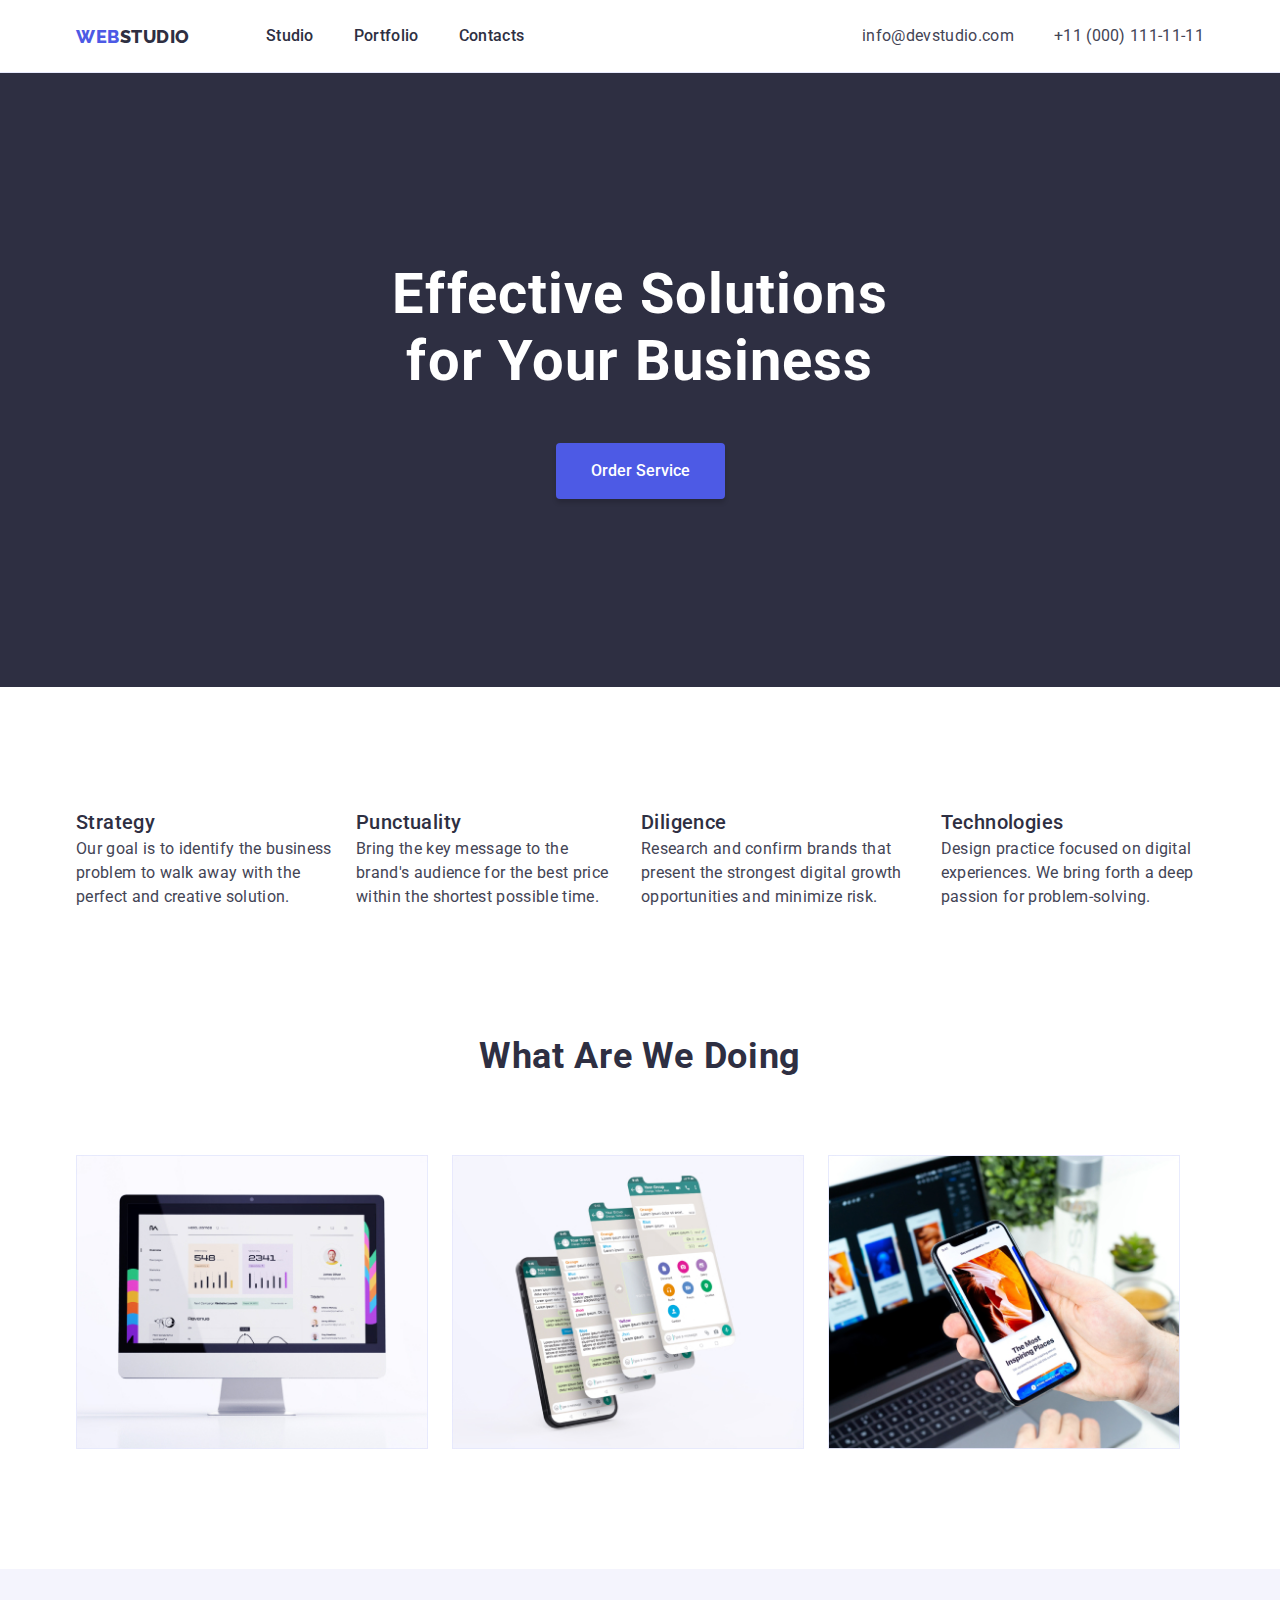
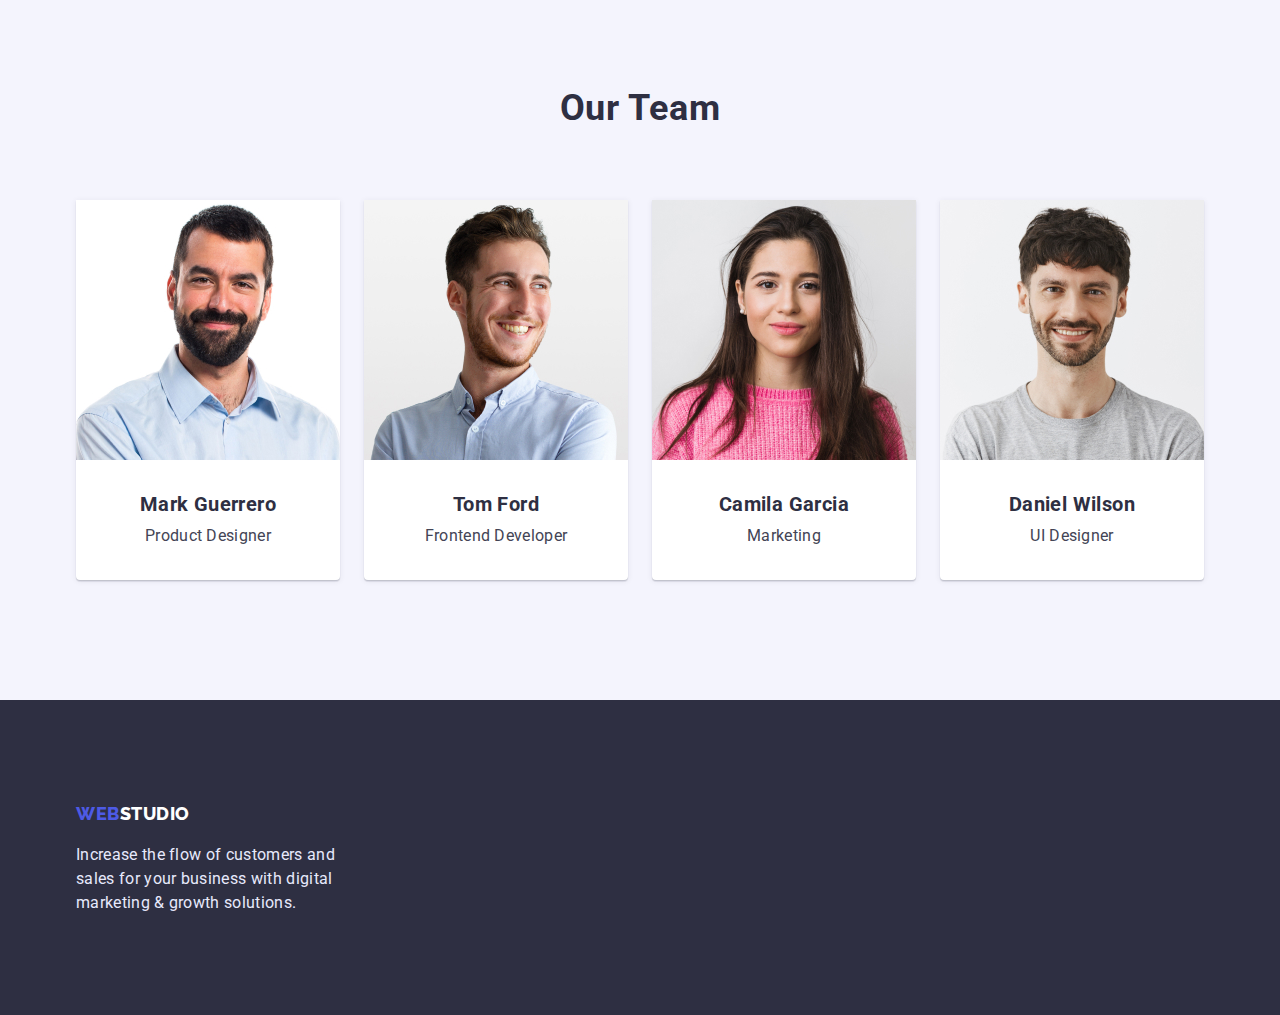
==== index.html @ 20d2fb16 "Initial commit" ====
<!DOCTYPE html>
<html lang="en">
  <head>
    <meta charset="UTF-8" />
    <meta http-equiv="X-UA-Compatible" content="IE=edge" />
    <meta name="viewport" content="width=device-width, initial-scale=1.0" />
    <title>WebStudio</title>
    <link rel="preconnect" href="https://fonts.googleapis.com" />
    <link rel="preconnect" href="https://fonts.gstatic.com" crossorigin />
    <link
      href="https://fonts.googleapis.com/css2?family=Raleway:wght@800&family=Roboto:wght@400;500;700;900&display=swap"
      rel="stylesheet"
    />
    <link
      rel="stylesheet"
      href="https://cdnjs.cloudflare.com/ajax/libs/modern-normalize/1.1.0/modern-normalize.min.css"
    />
    <link href="css/styles.css" rel="stylesheet" />
  </head>
  <body>
    <!-- HEADER(NAV)-->
    <header>
      <div class="main-nav container">
        <nav class="main-nav">
          <a href="index.html" class="logo"
            ><span class="web">WEB</span>STUDIO</a
          >
          <ul class="nav-list">
            <li class="nav-item">
              <a href="index.html" class="nav-link">Studio</a>
            </li>
            <li class="nav-item">
              <a href="portfolio.html" class="nav-link">Portfolio</a>
            </li>
            <li class="nav-item"><a href="" class="nav-link">Contacts</a></li>
          </ul>
        </nav>
        <address class="main-address">
          <ul class="auth">
            <li class="auth-item">
              <a href="mailto:info@devstudio.com" class="auth-link"
                >info@devstudio.com
              </a>
            </li>
            <li class="auth-item">
              <a href="tel:+110001111111" class="auth-link"
                >+11 (000) 111-11-11
              </a>
            </li>
          </ul>
        </address>
      </div>
    </header>
    <main>
      <!-- SOLUTIONS SECTION -->
      <section class="solutions">
        <div class="container">
          <h1 class="solutions-title">Effective Solutions for Your Business</h1>
          <button type="button" class="order-btn">Order Service</button>
        </div>
      </section>
      <!-- AIM SECTION -->
      <section class="aim">
        <div class="container">
          <h2 class="hidden">Features</h2>
          <ul class="features-list">
            <li class="features-item">
              <h3 class="aim-title">Strategy</h3>
              <p class="aim-desc">
                Our goal is to identify the business problem to walk away with
                the perfect and creative solution.
              </p>
            </li>
            <li class="features-item">
              <h3 class="aim-title">Punctuality</h3>
              <p class="aim-desc">
                Bring the key message to the brand's audience for the best price
                within the shortest possible time.
              </p>
            </li>
            <li class="features-item">
              <h3 class="aim-title">Diligence</h3>
              <p class="aim-desc">
                Research and confirm brands that present the strongest digital
                growth opportunities and minimize risk.
              </p>
            </li>
            <li class="features-item">
              <h3 class="aim-title">Technologies</h3>
              <p class="aim-desc">
                Design practice focused on digital experiences. We bring forth a
                deep passion for problem-solving.
              </p>
            </li>
          </ul>
        </div>
      </section>
      <!-- ACTIVITIES -->
      <section class="activities">
        <div class="container">
          <h2 class="activities-title">What Are We Doing</h2>
          <ul class="activities-list">
            <li class="activities-item">
              <img
                src="./images/activities-img-1.jpg"
                width="360"
                alt="business"
                class="img-activities-1"
              />
            </li>
            <li class="activities-item">
              <img
                src="./images/activities-img-2.jpg"
                width="360"
                alt="communication"
                class="img-activities-2"
              />
            </li>
            <li class="activities-item">
              <img
                src="./images/activities-img-3.jpg"
                width="360"
                alt="travel"
                class="img-activities-3"
              />
            </li>
          </ul>
        </div>
      </section>
      <!-- TEAM SECTION-->
      <section class="team">
        <div class="container">
          <h2 class="team-title">Our Team</h2>
          <ul class="team-members">
            <li class="team-member">
              <img
                width="264"
                src="./images/team-img-1.jpg"
                alt="Mark Guerrero"
                class="img-team-1"
              />
              <div class="team-card">
                <h3 class="team-name">Mark Guerrero</h3>
                <p class="team-desc">Product Designer</p>
              </div>
            </li>
            <li class="team-member">
              <img
                width="264"
                src="./images/team-img-2.jpg"
                alt="Tom Ford"
                class="img-team-2"
              />
              <div class="team-card">
                <h3 class="team-name">Tom Ford</h3>
                <p class="team-desc">Frontend Developer</p>
              </div>
            </li>
            <li class="team-member">
              <img
                width="264"
                src="./images/team-img-3.jpg"
                alt="Camila Garcia"
                class="img-team-3"
              />
              <div class="team-card">
                <h3 class="team-name">Camila Garcia</h3>
                <p class="team-desc">Marketing</p>
              </div>
            </li>
            <li class="team-member">
              <img
                width="264"
                src="./images/team-img-4.jpg"
                alt="Daniel Wilson"
                class="img-team-4"
              />
              <div class="team-card">
                <h3 class="team-name">Daniel Wilson</h3>
                <p class="team-desc">UI Designer</p>
              </div>
            </li>
          </ul>
        </div>
      </section>
    </main>
    <!-- FOOTER -->
    <footer class="footer">
      <div class="footer-container container">
        <a href="index.html" class="footer-logo"
          ><span class="web-footer">WEB</span
          ><span class="footer-studio">STUDIO</span></a
        >
        <p class="footer-desc">
          Increase the flow of customers and sales for your business with
          digital marketing & growth solutions.
        </p>
      </div>
    </footer>
  </body>
</html>
---- css/styles.css ----
/* index.html STYLES START*/

html {
  box-sizing: border-box;
}
:root {
  --brand-color: #4d5ae5;
  --pressed-state: #404bbf;
  --dark-theme: #2e2f42;
  --success-theme: #31d0aa;
  --main-text-color: #434455;
  --suble-text: #8e8f99;
  --accent: #e7e9fc;
  --light-background: #f4f4fd;
  --modal-overlay: #2e2f42;
  --hero-background: #2e2f42;
  --cornflower: #e7e9fc;
  --body-background: white;
  --main-font: "Roboto";
}
body {
  background-color: var(--body-background);
  font-family: "Roboto", sans-serif;
  color: var(--hero-background);
  margin: 0;
}
/* RESET STYLES */
p {
  margin: 0;
}

h1,
h2,
h3,
h4,
h5,
h6 {
  margin: 0;
}
img {
  display: block;
  width: 100%;
  height: auto;
}

/* Lists styling */

li {
  list-style: none;
  padding: 0;
}

ul {
  margin: 0;
  padding: 0;
}
/* hidden title */
.hidden {
  position: absolute;
  width: 1px;
  height: 1px;
  margin: -1px;
  border: 0;
  padding: 0;
  white-space: nowrap;
  clip-path: inset(100%);
  clip: rect(0 0 0 0);
  overflow: hidden;
}
/* container  */
.container {
  /* outline: 2px solid tomato; */
  width: 1158px;
  margin-left: auto;
  margin-right: auto;
  padding-left: 15px;
  padding-right: 15px;
}
/* HEADER(NAV) STYLES */
header {
  display: block;
  border-bottom: solid 1px var(--cornflower);
}
.main-nav {
  display: flex;
  align-items: center;
}
.nav-list {
  display: flex;
  gap: 40px;
}

.nav-link {
  display: block;
  padding-top: 24px;
  padding-bottom: 24px;
  font-weight: 500;
  line-height: 1.5;
  letter-spacing: 0.02em;
}

.nav-item:last-child {
  margin-right: 100px;
}
/* LOGO */
.logo {
  margin-right: 76px;
  font-family: "Raleway", sans-serif;
  font-weight: 800;
  font-size: 18px;
  line-height: 1.5;
  letter-spacing: 0.03em;
}
.web {
  color: var(--brand-color);
}

/* LINKS STYLES */
a {
  text-decoration: none;
  color: var(--dark-theme);
  font-style: normal;
}
.main-address {
  margin-left: auto;
}
.auth {
  display: flex;
}
.auth-item:last-child {
  margin-left: 40px;
}
.auth-link {
  padding-top: 24px;
  padding-bottom: 24px;
  line-height: 1.5;
  letter-spacing: 0.02em;
  color: var(--main-text-color);
}
.nav-link:hover,
.nav-link:focus,
.auth-link:hover,
.auth-link:focus {
  color: var(--pressed-state);
}

/* SOLUTIONS STYLES */

.solutions {
  background-color: var(--dark-theme);
  text-align: center;
  padding-top: 188px;
  padding-bottom: 188px;
}
.solutions-title {
  width: 496px;
  margin-left: auto;
  margin-right: auto;
  margin-bottom: 48px;
  font-weight: 700;
  font-size: 56px;
  line-height: 1.2;
  text-align: center;
  letter-spacing: 0.02em;
  color: var(--body-background);
}

/* AIM STYLES */
.aim {
  padding-top: 120px;
  padding-bottom: 120px;
}
.aim-title {
  font-weight: 500;
  font-size: 20px;
  line-height: 1.5;
  letter-spacing: 0.02em;
  color: var(--dark-theme);
}
.aim-desc {
  line-height: 1.5;
  letter-spacing: 0.02em;
  color: var(--main-text-color);
}

.features-list {
  display: flex;
}

.features-list .features-item:not(:last-child) {
  margin-right: 24px;
}
/* Activities STYLES */
.activities {
  margin-bottom: 120px;
}
.activities-title {
  margin-top: 0;
  margin-bottom: 72px;
  text-align: center;
  font-weight: 700;
  font-size: 36px;
  line-height: 1.5;
  letter-spacing: 0.02em;
  color: var(--dark-theme);
}
.activities-list {
  display: flex;
}
.activities-list .activities-item {
  margin-right: 24px;
}
/* TEAM SECTION STYLES */

.team {
  background: var(--light-background);
  padding-top: 120px;
  padding-bottom: 120px;
}
.team-members {
  display: flex;
  flex-wrap: wrap;
}
.team-title {
  margin-top: 0;
  margin-bottom: 72px;
  text-align: center;
  font-weight: 700;
  font-size: 36px;
  line-height: 1.1;
  letter-spacing: 0.02em;
  color: var(--dark-theme);
  text-align: center;
}
.team-members .team-member:not(:last-child) {
  margin-right: 24px;
}
.team-card {
  padding-top: 32px;
  padding-bottom: 32px;
}
.team-member {
  background: var(--body-background);
  box-shadow: 0px 1px 6px rgba(46, 47, 66, 0.08),
    0px 1px 1px rgba(46, 47, 66, 0.16), 0px 2px 1px rgba(46, 47, 66, 0.08);
  border-radius: 0px 0px 4px 4px;
}
.team-name {
  margin-bottom: 8px;
  font-size: 20px;
  line-height: 1.2;
  text-align: center;
  letter-spacing: 0.02em;
  color: var(--dark-theme);
  margin-bottom: 8px;
}

.team-desc {
  line-height: 1.5;
  /* identical to box height, or 150% */

  text-align: center;
  letter-spacing: 0.02em;
  color: var(--main-text-color);
}

/* FOOTER STYLES */

.footer {
  background: var(--dark-theme);
  padding-top: 100px;
  padding-bottom: 100px;
}

.footer-logo {
  display: inline-block;
  margin-bottom: 16px;
  font-family: "Raleway";
  font-style: normal;
  font-weight: 800;
  font-size: 18px;
  line-height: 1.5;
  letter-spacing: 0.03em;
}
.web-footer {
  color: var(--brand-color);
}
.footer-studio {
  color: var(--body-background);
}

.footer-desc {
  line-height: 1.5;
  letter-spacing: 0.02em;
  color: var(--cornflower);
  width: 264px;
}

/* portfolio.html STYLES START*/
.examples {
  padding-top: 96px;
  padding-bottom: 120px;
}
.filter-list {
  display: flex;
  justify-content: center;
  margin-bottom: 70px;
  font-family: var(--main-font);
  font-style: normal;
  font-weight: 500;
  font-size: 16px;
  line-height: 1.5;
}
.filter-list .filter-item:not(:first-child) {
  margin-left: 24px;
}

/* BUTTON STYLES */
.order-btn {
  text-align: center;
  width: 169px;
  height: 56px;
  font-family: var(--main-font);
  font-style: normal;
  font-weight: 500;
  font-size: 16px;
  line-height: 1.5;
  color: var(--body-background);
  background: var(--brand-color);
  box-shadow: 0px 4px 4px rgba(0, 0, 0, 0.15);
  border-radius: 4px;
  border: none;
  cursor: pointer;
}
button:hover,
button:focus {
  background: var(--pressed-state);
}
.btn {
  background-color: var(--pressed-state);
  color: var(--body-background);
  cursor: pointer;
  box-sizing: border-box;
  background: var(--light-background);
  border: 1px solid var(--accent);
  border-radius: 4px;
  font-family: var(--main-font);
  font-weight: 500;
  font-size: 16px;
  line-height: 1.5;
  letter-spacing: 0.04em;
  color: var(--brand-color);
  padding: 12px 24px;
}
.btn:hover,
.btn:focus {
  background: var(--pressed-state);
  color: var(--body-background);
}
.project-list {
  display: flex;
  flex-wrap: wrap;
  justify-content: center;
  column-gap: 24px;
}

.project-card {
  background: var(--body-background);
  margin-bottom: 48px;
}
.project-card:nth-child(n + 7) {
  background: var(--body-background);
  margin-bottom: 0;
}
.project-card-title {
  margin-bottom: 8px;
  font-weight: 500;
  font-size: 20px;
  line-height: 1.5;
  letter-spacing: 0.02em;
  color: var(--dark-theme);
}

.project-card-desc {
  line-height: 1.5;
  letter-spacing: 0.02em;
  color: var(--main-text-color);
}
.project-info {
  padding: 32px 16px 32px 16px;
  border: 1px solid var(--cornflower);
  border-top: none;
}
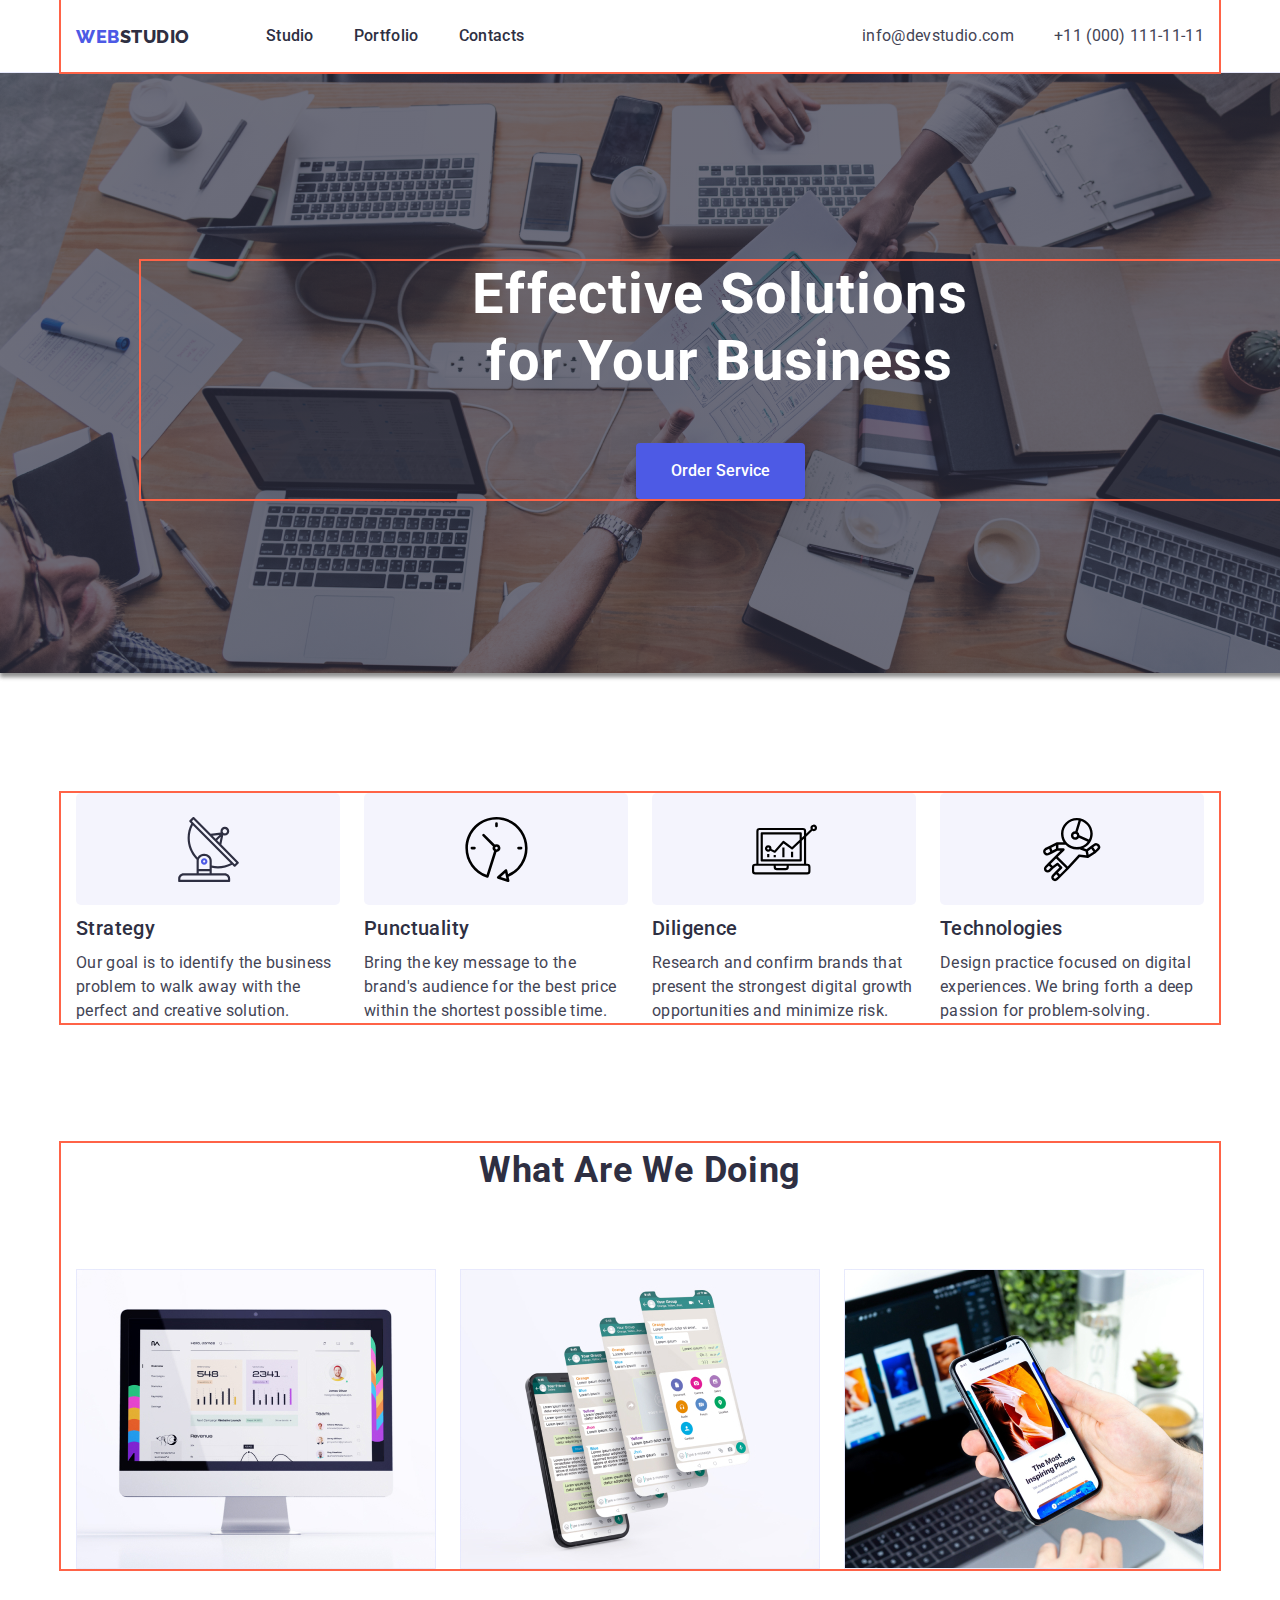
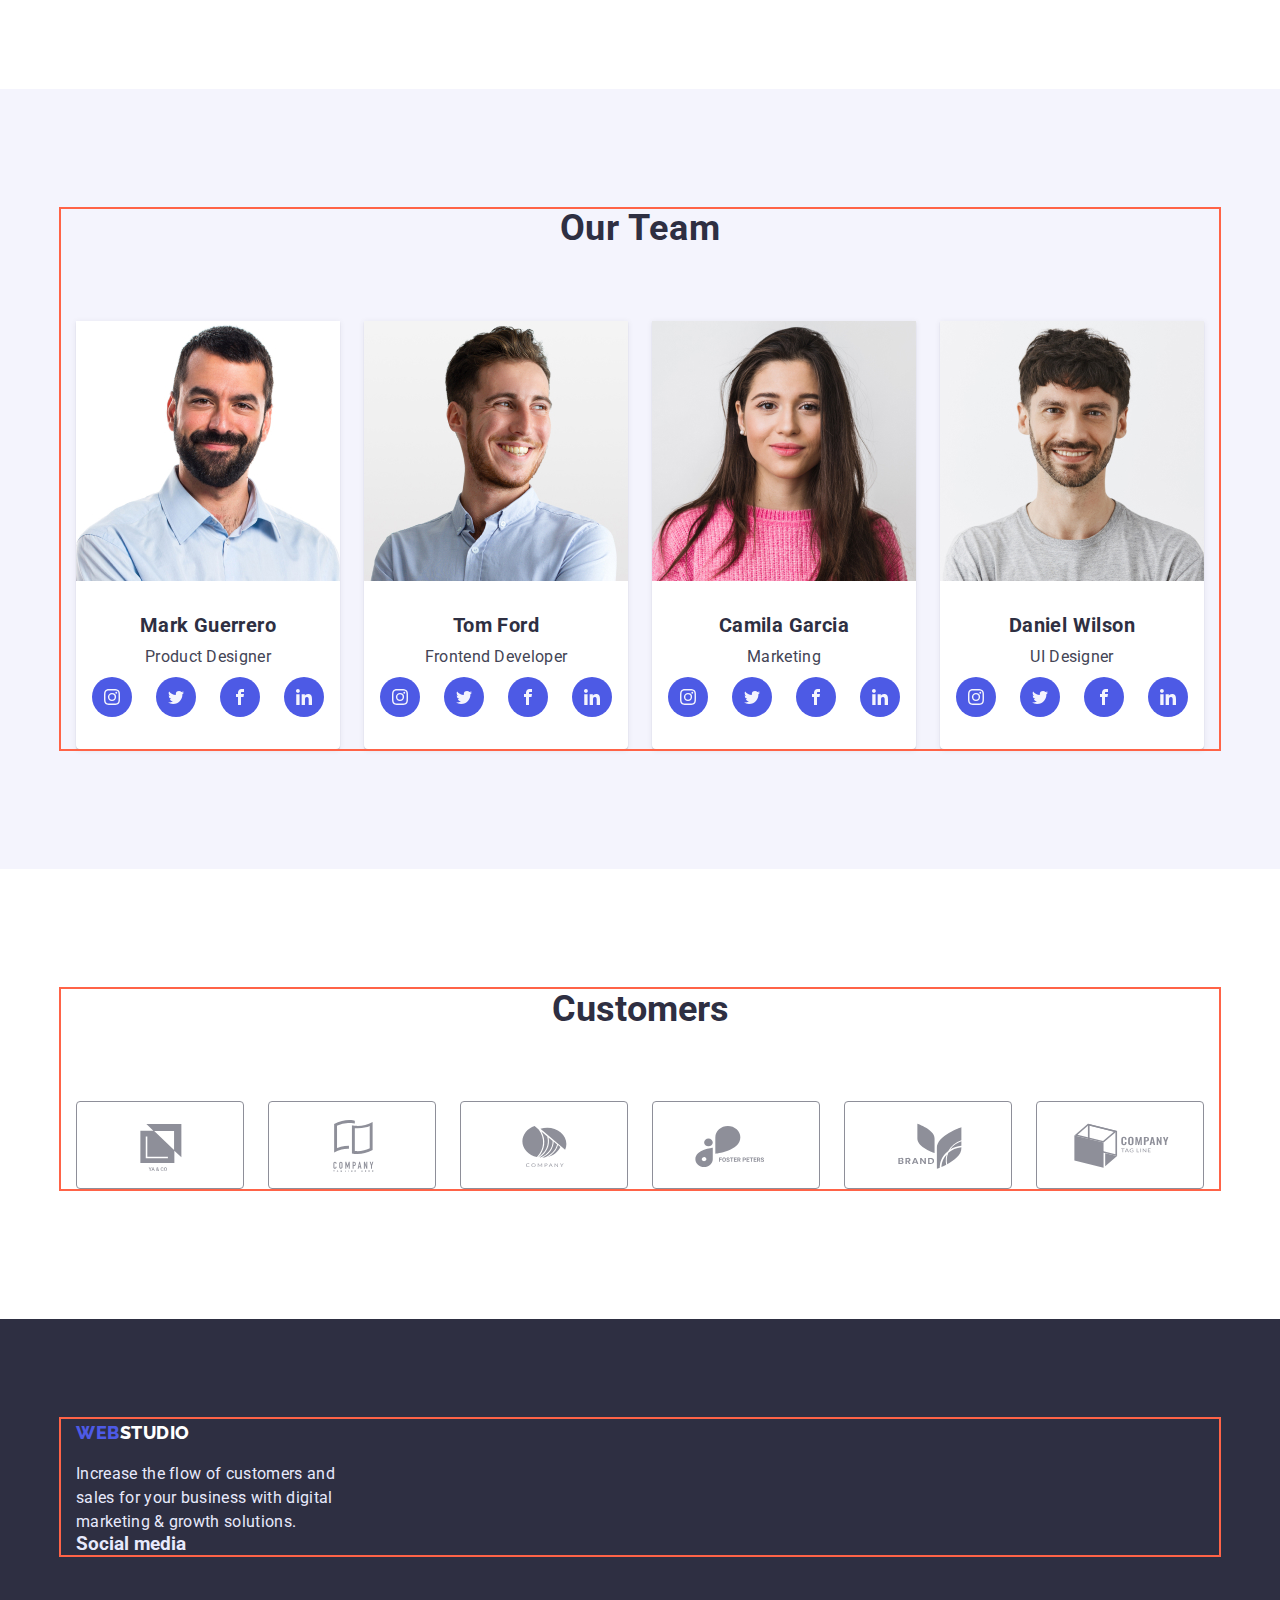
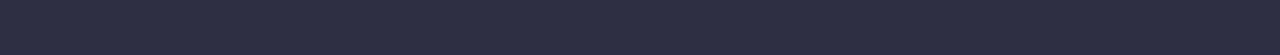
==== commit 04c2ce19: "initial commit" ====
--- a/index.html
+++ b/index.html
@@ -65,6 +65,16 @@
           <h2 class="hidden">Features</h2>
           <ul class="features-list">
             <li class="features-item">
+              <div class="features-icon">
+                <svg
+                  class="feature-icon"
+                  width="65"
+                  height="65
+                "
+                >
+                  <use href=".//images/icons.svg#icon-antenna"></use>
+                </svg>
+              </div>
               <h3 class="aim-title">Strategy</h3>
               <p class="aim-desc">
                 Our goal is to identify the business problem to walk away with
@@ -72,6 +82,16 @@
               </p>
             </li>
             <li class="features-item">
+              <div class="features-icon">
+                <svg
+                  class="feature-icon"
+                  width="65"
+                  height="65
+                "
+                >
+                  <use href=".//images/icons.svg#icon-clock"></use>
+                </svg>
+              </div>
               <h3 class="aim-title">Punctuality</h3>
               <p class="aim-desc">
                 Bring the key message to the brand's audience for the best price
@@ -79,6 +99,16 @@
               </p>
             </li>
             <li class="features-item">
+              <div class="features-icon">
+                <svg
+                  class="feature-icon"
+                  width="65"
+                  height="65
+                "
+                >
+                  <use href=".//images/icons.svg#icon-diagram"></use>
+                </svg>
+              </div>
               <h3 class="aim-title">Diligence</h3>
               <p class="aim-desc">
                 Research and confirm brands that present the strongest digital
@@ -86,6 +116,16 @@
               </p>
             </li>
             <li class="features-item">
+              <div class="features-icon">
+                <svg
+                  class="feature-icon"
+                  width="65"
+                  height="65
+                "
+                >
+                  <use href=".//images/icons.svg#icon-space"></use>
+                </svg>
+              </div>
               <h3 class="aim-title">Technologies</h3>
               <p class="aim-desc">
                 Design practice focused on digital experiences. We bring forth a
@@ -142,6 +182,38 @@
               <div class="team-card">
                 <h3 class="team-name">Mark Guerrero</h3>
                 <p class="team-desc">Product Designer</p>
+                <div class="trailing-icons">
+                  <ul class="social-media-row">
+                    <li>
+                      <a href="#" class="social-media">
+                        <svg width="16" height="16">
+                          <use href="./images/icons.svg#icon-instagram"></use>
+                        </svg>
+                      </a>
+                    </li>
+                    <li>
+                      <a href="#" class="social-media">
+                        <svg width="16" height="16">
+                          <use href="./images/icons.svg#icon-twitter"></use>
+                        </svg>
+                      </a>
+                    </li>
+                    <li>
+                      <a href="#" class="social-media">
+                        <svg width="16" height="16">
+                          <use href="./images/icons.svg#icon-facebook"></use>
+                        </svg>
+                      </a>
+                    </li>
+                    <li>
+                      <a href="#" class="social-media">
+                        <svg width="16" height="16">
+                          <use href="./images/icons.svg#icon-linkedin"></use>
+                        </svg>
+                      </a>
+                    </li>
+                  </ul>
+                </div>
               </div>
             </li>
             <li class="team-member">
@@ -154,6 +226,38 @@
               <div class="team-card">
                 <h3 class="team-name">Tom Ford</h3>
                 <p class="team-desc">Frontend Developer</p>
+                <div class="trailing-icons">
+                  <ul class="social-media-row">
+                    <li>
+                      <a href="#" class="social-media">
+                        <svg width="16" height="16">
+                          <use href="./images/icons.svg#icon-instagram"></use>
+                        </svg>
+                      </a>
+                    </li>
+                    <li>
+                      <a href="#" class="social-media">
+                        <svg width="16" height="16">
+                          <use href="./images/icons.svg#icon-twitter"></use>
+                        </svg>
+                      </a>
+                    </li>
+                    <li>
+                      <a href="#" class="social-media">
+                        <svg width="16" height="16">
+                          <use href="./images/icons.svg#icon-facebook"></use>
+                        </svg>
+                      </a>
+                    </li>
+                    <li>
+                      <a href="#" class="social-media">
+                        <svg width="16" height="16">
+                          <use href="./images/icons.svg#icon-linkedin"></use>
+                        </svg>
+                      </a>
+                    </li>
+                  </ul>
+                </div>
               </div>
             </li>
             <li class="team-member">
@@ -166,6 +270,38 @@
               <div class="team-card">
                 <h3 class="team-name">Camila Garcia</h3>
                 <p class="team-desc">Marketing</p>
+                <div class="trailing-icons">
+                  <ul class="social-media-row">
+                    <li>
+                      <a href="#" class="social-media">
+                        <svg width="16" height="16">
+                          <use href="./images/icons.svg#icon-instagram"></use>
+                        </svg>
+                      </a>
+                    </li>
+                    <li>
+                      <a href="#" class="social-media">
+                        <svg width="16" height="16">
+                          <use href="./images/icons.svg#icon-twitter"></use>
+                        </svg>
+                      </a>
+                    </li>
+                    <li>
+                      <a href="#" class="social-media">
+                        <svg width="16" height="16">
+                          <use href="./images/icons.svg#icon-facebook"></use>
+                        </svg>
+                      </a>
+                    </li>
+                    <li>
+                      <a href="#" class="social-media">
+                        <svg width="16" height="16">
+                          <use href="./images/icons.svg#icon-linkedin"></use>
+                        </svg>
+                      </a>
+                    </li>
+                  </ul>
+                </div>
               </div>
             </li>
             <li class="team-member">
@@ -178,7 +314,88 @@
               <div class="team-card">
                 <h3 class="team-name">Daniel Wilson</h3>
                 <p class="team-desc">UI Designer</p>
-              </div>
+                <div class="trailing-icons">
+                  <ul class="social-media-row">
+                    <li>
+                      <a href="#" class="social-media">
+                        <svg width="16" height="16">
+                          <use href="./images/icons.svg#icon-instagram"></use>
+                        </svg>
+                      </a>
+                    </li>
+                    <li>
+                      <a href="#" class="social-media">
+                        <svg width="16" height="16">
+                          <use href="./images/icons.svg#icon-twitter"></use>
+                        </svg>
+                      </a>
+                    </li>
+                    <li>
+                      <a href="#" class="social-media">
+                        <svg width="16" height="16">
+                          <use href="./images/icons.svg#icon-facebook"></use>
+                        </svg>
+                      </a>
+                    </li>
+                    <li>
+                      <a href="#" class="social-media">
+                        <svg width="16" height="16">
+                          <use href="./images/icons.svg#icon-linkedin"></use>
+                        </svg>
+                      </a>
+                    </li>
+                  </ul>
+                </div>
+              </div>
+            </li>
+          </ul>
+        </div>
+      </section>
+      <section class="customers">
+        <div class="container">
+          <h2 class="customers-title">Customers</h2>
+          <ul class="customers-list">
+            <li class="customers-item">
+              <a href="#" class="customers-link">
+                <svg class="customers-icon" width="104" height="56">
+                  <use href="./images/icons.svg#icon-yaco"></use>
+                </svg>
+              </a>
+            </li>
+            <li class="customers-item">
+              <a href="#" class="customers-link">
+                <svg class="customers-icon" width="104" height="56">
+                  <use href="./images/icons.svg#icon-tagline"></use>
+                </svg>
+              </a>
+            </li>
+            <li class="customers-item">
+              <a href="#" class="customers-link">
+                <svg class="customers-icon" width="104" height="56">
+                  <use href="./images/icons.svg#icon-company"></use>
+                </svg>
+              </a>
+            </li>
+            <li class="customers-item">
+              <a href="#" class="customers-link">
+                <svg class="customers-icon" width="104" height="56">
+                  <use href="./images/icons.svg#icon-foster"></use>
+                </svg>
+              </a>
+            </li>
+            <li class="customers-item">
+              <a href="#" class="customers-link">
+                <svg class="customers-icon" width="104" height="56">
+                  <use href="./images/icons.svg#icon-brand"></use>
+                </svg>
+              </a>
+            </li>
+            <li class="customers-item">
+              <a href="#" class="customers-link">
+                <svg class="customers-icon" width="104" height="56">
+                  <use href="./images/icons.svg#icon-tagline-2"></use>
+                </svg>
+              </a>
             </li>
           </ul>
         </div>
@@ -187,14 +404,19 @@
     <!-- FOOTER -->
     <footer class="footer">
       <div class="footer-container container">
-        <a href="index.html" class="footer-logo"
-          ><span class="web-footer">WEB</span
-          ><span class="footer-studio">STUDIO</span></a
-        >
-        <p class="footer-desc">
-          Increase the flow of customers and sales for your business with
-          digital marketing & growth solutions.
-        </p>
+        <div class="logo-footer">
+          <a href="index.html" class="footer-logo"
+            ><span class="web-footer">WEB</span
+            ><span class="footer-studio">STUDIO</span></a
+          >
+          <p class="footer-desc">
+            Increase the flow of customers and sales for your business with
+            digital marketing & growth solutions.
+          </p>
+        </div>
+        <div class="media-footer">
+          <h3 class="media-title">Social media</h3>
+        </div>
       </div>
     </footer>
   </body>
--- a/css/styles.css
+++ b/css/styles.css
@@ -17,12 +17,12 @@
   --cornflower: #e7e9fc;
   --body-background: white;
   --main-font: "Roboto";
+  --customers-icon: #8e8f99;
 }
 body {
   background-color: var(--body-background);
   font-family: "Roboto", sans-serif;
   color: var(--hero-background);
-  margin: 0;
 }
 /* RESET STYLES */
 p {
@@ -69,7 +69,7 @@
 }
 /* container  */
 .container {
-  /* outline: 2px solid tomato; */
+  outline: 2px solid tomato;
   width: 1158px;
   margin-left: auto;
   margin-right: auto;
@@ -78,7 +78,6 @@
 }
 /* HEADER(NAV) STYLES */
 header {
-  display: block;
   border-bottom: solid 1px var(--cornflower);
 }
 .main-nav {
@@ -99,9 +98,6 @@
   letter-spacing: 0.02em;
 }
 
-.nav-item:last-child {
-  margin-right: 100px;
-}
 /* LOGO */
 .logo {
   margin-right: 76px;
@@ -151,7 +147,18 @@
   text-align: center;
   padding-top: 188px;
   padding-bottom: 188px;
-}
+  /* BACKGROUND */
+  background-image: linear-gradient(
+      to right,
+      rgba(46, 47, 66, 0.7),
+      rgba(46, 47, 66, 0.7)
+    ),
+    url(../images/hero-background.png);
+  height: 600px;
+  min-width: 1440px;
+  box-shadow: 0px 4px 4px rgba(0, 0, 0, 0.25), 0px 4px 4px rgba(0, 0, 0, 0.25);
+}
+
 .solutions-title {
   width: 496px;
   margin-left: auto;
@@ -171,6 +178,7 @@
   padding-bottom: 120px;
 }
 .aim-title {
+  margin-bottom: 8px;
   font-weight: 500;
   font-size: 20px;
   line-height: 1.5;
@@ -182,6 +190,7 @@
   letter-spacing: 0.02em;
   color: var(--main-text-color);
 }
+/* FEATURES */
 
 .features-list {
   display: flex;
@@ -189,6 +198,20 @@
 
 .features-list .features-item:not(:last-child) {
   margin-right: 24px;
+}
+
+.features-item {
+  width: 264px;
+}
+
+.features-icon {
+  border-radius: 5px;
+  margin-bottom: 8px;
+  display: flex;
+  align-items: center;
+  justify-content: center;
+  background-color: var(--light-background);
+  height: 112px;
 }
 /* Activities STYLES */
 .activities {
@@ -210,6 +233,11 @@
 .activities-list .activities-item {
   margin-right: 24px;
 }
+
+.activities-list .activities-item:nth-child(3n) {
+  margin-right: 0;
+}
+
 /* TEAM SECTION STYLES */
 
 .team {
@@ -257,13 +285,76 @@
 
 .team-desc {
   line-height: 1.5;
-  /* identical to box height, or 150% */
-
   text-align: center;
   letter-spacing: 0.02em;
   color: var(--main-text-color);
 }
-
+.social-media-row {
+  display: flex;
+  align-items: center;
+  justify-content: space-between;
+  gap: 24px;
+  padding: 8px 16px 0 16px;
+}
+.social-media {
+  display: flex;
+  align-items: center;
+  justify-content: center;
+  width: 40px;
+  height: 40px;
+  border-radius: 50%;
+  background-color: var(--brand-color);
+  fill: var(--light-background);
+}
+.social-media:hover {
+  background-color: var(--pressed-state);
+}
+/* CUSTOMERS SECTION */
+.customers {
+  padding-top: 120px;
+  padding-bottom: 130px;
+  text-align: center;
+}
+
+.customers-title {
+  font-size: 36px;
+  font-weight: 700;
+  line-height: calc(40 / 36);
+  margin-bottom: 72px;
+}
+.customers-link {
+  display: flex;
+  align-items: center;
+  justify-content: center;
+  border: #8e8f99 1px solid;
+  border-radius: 4px;
+  height: 88px;
+  width: 168px;
+}
+
+.customers-list {
+  display: flex;
+  gap: 24px;
+}
+.customers-icon:hover,
+.customers-icon:focus {
+  fill: var(--pressed-state);
+  border-color: var(--pressed-state);
+}
+.customers-link:hover,
+.customers-link:focus {
+  border-color: var(--pressed-state);
+}
+
+.customers-item {
+  display: flex;
+  align-items: center;
+  justify-content: center;
+}
+
+.customers-icon {
+  fill: var(--customers-icon);
+}
 /* FOOTER STYLES */
 
 .footer {
@@ -296,6 +387,13 @@
   width: 264px;
 }
 
+.media-title {
+  color: var(--accent);
+}
+
+.media-footer {
+  margin-left: 120;
+}
 /* portfolio.html STYLES START*/
 .examples {
   padding-top: 96px;
@@ -356,6 +454,7 @@
 .btn:focus {
   background: var(--pressed-state);
   color: var(--body-background);
+  /* PROJECT SECTION */
 }
 .project-list {
   display: flex;
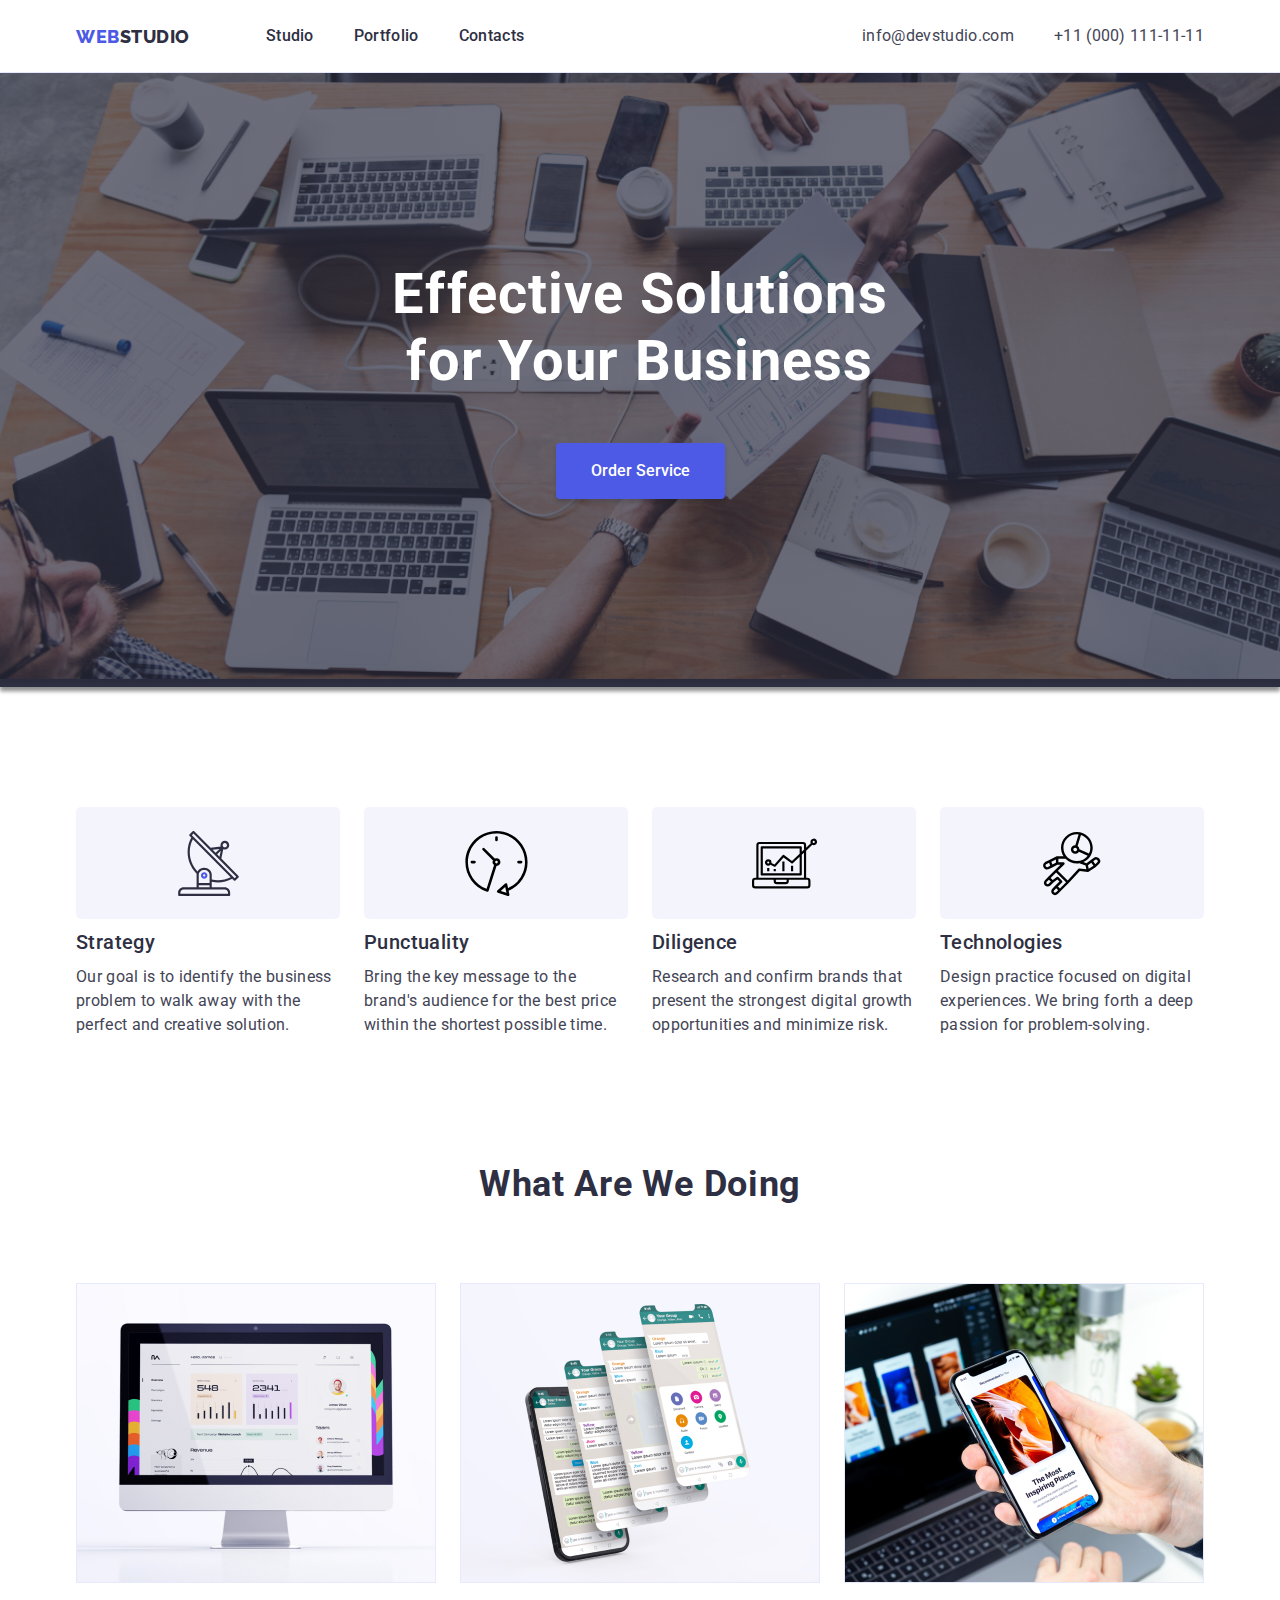
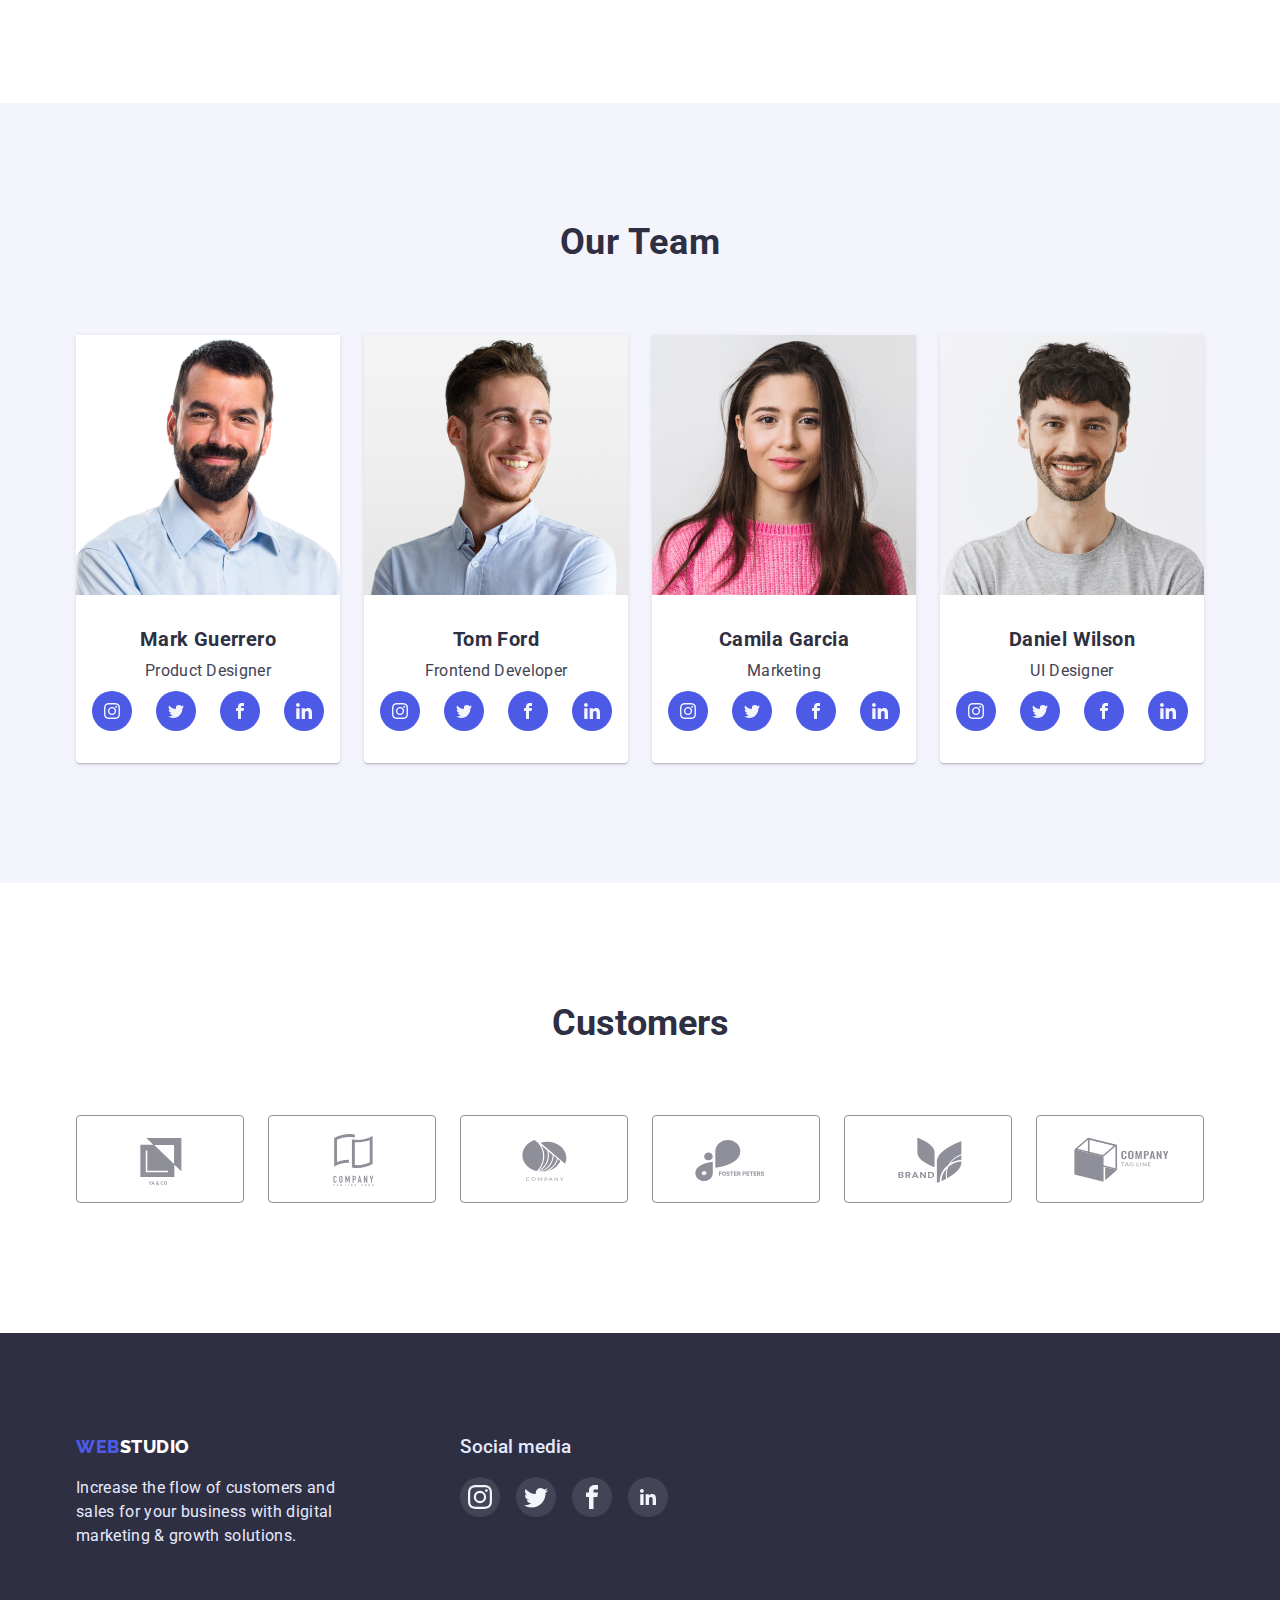
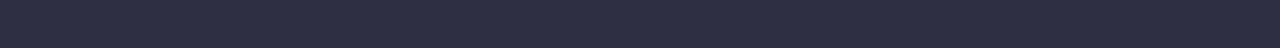
==== commit 43b5ef3c: "hw-04, attempt #1" ====
--- a/index.html
+++ b/index.html
@@ -416,6 +416,38 @@
         </div>
         <div class="media-footer">
           <h3 class="media-title">Social media</h3>
+          <div class="trailing-icons-footer">
+            <ul class="footer-media-row">
+              <li>
+                <a href="#" class="social-media-footer">
+                  <svg width="24" height="24">
+                    <use href="./images/icons.svg#icon-instagram"></use>
+                  </svg>
+                </a>
+              </li>
+              <li>
+                <a href="#" class="social-media-footer">
+                  <svg width="24" height="24">
+                    <use href="./images/icons.svg#icon-twitter"></use>
+                  </svg>
+                </a>
+              </li>
+              <li>
+                <a href="#" class="social-media-footer">
+                  <svg width="24" height="24">
+                    <use href="./images/icons.svg#icon-facebook"></use>
+                  </svg>
+                </a>
+              </li>
+              <li>
+                <a href="#" class="social-media-footer">
+                  <svg width="16" height="16">
+                    <use href="./images/icons.svg#icon-linkedin"></use>
+                  </svg>
+                </a>
+              </li>
+            </ul>
+          </div>
         </div>
       </div>
     </footer>
--- a/css/styles.css
+++ b/css/styles.css
@@ -18,6 +18,7 @@
   --body-background: white;
   --main-font: "Roboto";
   --customers-icon: #8e8f99;
+  --footer-icon: rgba(255, 255, 255, 0.1);
 }
 body {
   background-color: var(--body-background);
@@ -69,7 +70,7 @@
 }
 /* container  */
 .container {
-  outline: 2px solid tomato;
+  /* outline: 2px solid tomato; */
   width: 1158px;
   margin-left: auto;
   margin-right: auto;
@@ -79,6 +80,8 @@
 /* HEADER(NAV) STYLES */
 header {
   border-bottom: solid 1px var(--cornflower);
+  box-shadow: 0px 2px 1px rgba(46, 47, 66, 0.08),
+    0px 1px 1px rgba(46, 47, 66, 0.16), 0px 1px 6px rgba(46, 47, 66, 0.08);
 }
 .main-nav {
   display: flex;
@@ -148,14 +151,13 @@
   padding-top: 188px;
   padding-bottom: 188px;
   /* BACKGROUND */
+  background-size: cover;
   background-image: linear-gradient(
       to right,
       rgba(46, 47, 66, 0.7),
       rgba(46, 47, 66, 0.7)
     ),
     url(../images/hero-background.png);
-  height: 600px;
-  min-width: 1440px;
   box-shadow: 0px 4px 4px rgba(0, 0, 0, 0.25), 0px 4px 4px rgba(0, 0, 0, 0.25);
 }
 
@@ -326,7 +328,8 @@
   display: flex;
   align-items: center;
   justify-content: center;
-  border: #8e8f99 1px solid;
+  border: var(--customers-icon) 1px solid;
+  fill: var(--customers-icon);
   border-radius: 4px;
   height: 88px;
   width: 168px;
@@ -336,14 +339,10 @@
   display: flex;
   gap: 24px;
 }
-.customers-icon:hover,
-.customers-icon:focus {
+
+.customers-link:is(:hover, :focus) {
+  border-color: var(--pressed-state);
   fill: var(--pressed-state);
-  border-color: var(--pressed-state);
-}
-.customers-link:hover,
-.customers-link:focus {
-  border-color: var(--pressed-state);
 }
 
 .customers-item {
@@ -352,9 +351,6 @@
   justify-content: center;
 }
 
-.customers-icon {
-  fill: var(--customers-icon);
-}
 /* FOOTER STYLES */
 
 .footer {
@@ -386,13 +382,41 @@
   color: var(--cornflower);
   width: 264px;
 }
-
+.footer-container {
+  display: flex;
+}
 .media-title {
   color: var(--accent);
+  font-weight: 500;
+  line-height: 1.5;
 }
 
 .media-footer {
-  margin-left: 120;
+  text-align: left;
+  margin-left: 120px;
+}
+
+.footer-media-row {
+  padding-top: 16px;
+  display: flex;
+  align-items: center;
+  justify-content: space-between;
+  gap: 16px;
+}
+
+.social-media-footer {
+  display: flex;
+  align-items: center;
+  justify-content: center;
+  width: 40px;
+  height: 40px;
+  border-radius: 50%;
+  background-color: var(--footer-icon);
+  fill: var(--light-background);
+}
+
+.social-media-footer:is(:after, :hover) {
+  background-color: var(--success-theme);
 }
 /* portfolio.html STYLES START*/
 .examples {
@@ -454,8 +478,15 @@
 .btn:focus {
   background: var(--pressed-state);
   color: var(--body-background);
-  /* PROJECT SECTION */
-}
+}
+
+.filter-btn:is(:hover, :focus) {
+  border-color: var(--pressed-state);
+  box-shadow: 0px 3px 1px rgba(0, 0, 0, 0.1), 0px 2px 1px rgba(0, 0, 0, 0.08),
+    0px 2px 2px rgba(0, 0, 0, 0.12);
+}
+
+/* PROJECT SECTION */
 .project-list {
   display: flex;
   flex-wrap: wrap;
@@ -467,6 +498,12 @@
   background: var(--body-background);
   margin-bottom: 48px;
 }
+
+.project-card:is(:hover, :focus) {
+  box-shadow: 0px 1px 6px rgb(46 47 66 / 8%), 0px 1px 1px rgb(46 47 66 / 16%),
+    0px 2px 1px rgb(46 47 66 / 8%);
+}
+
 .project-card:nth-child(n + 7) {
   background: var(--body-background);
   margin-bottom: 0;
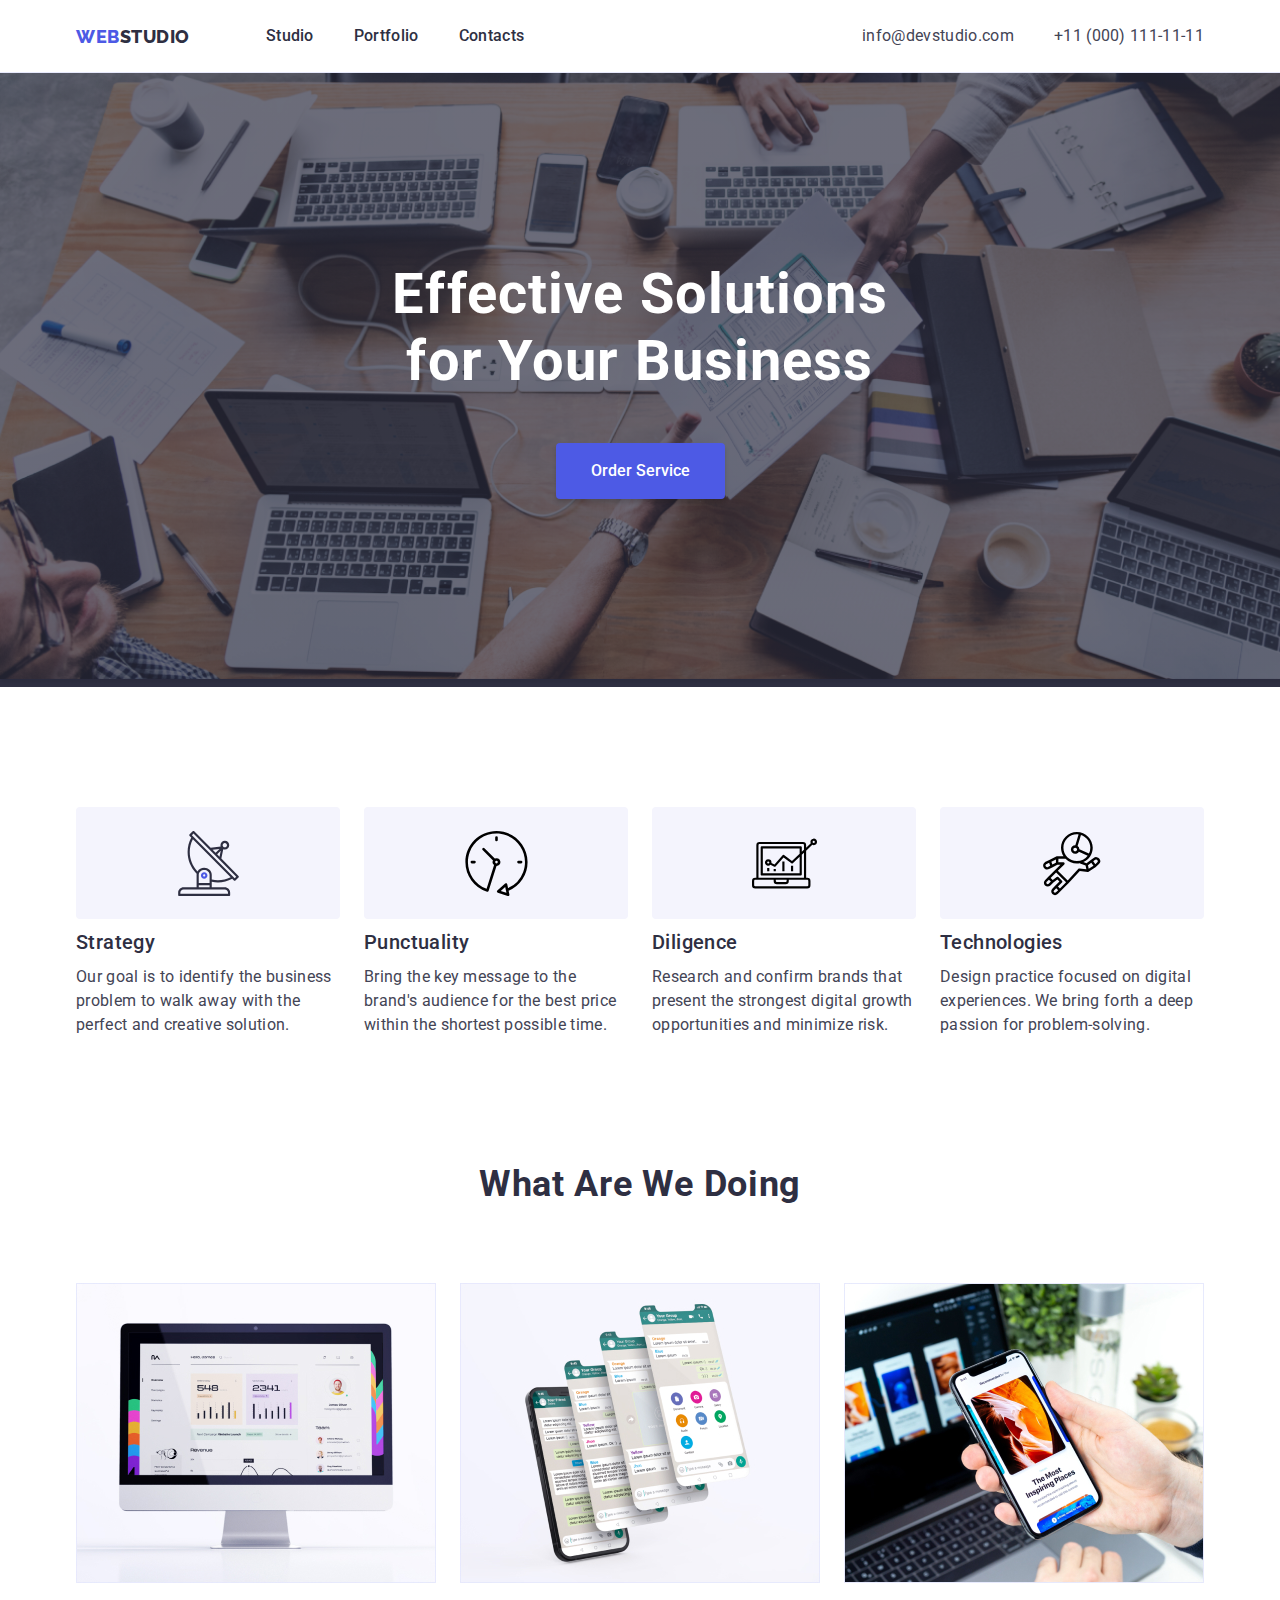
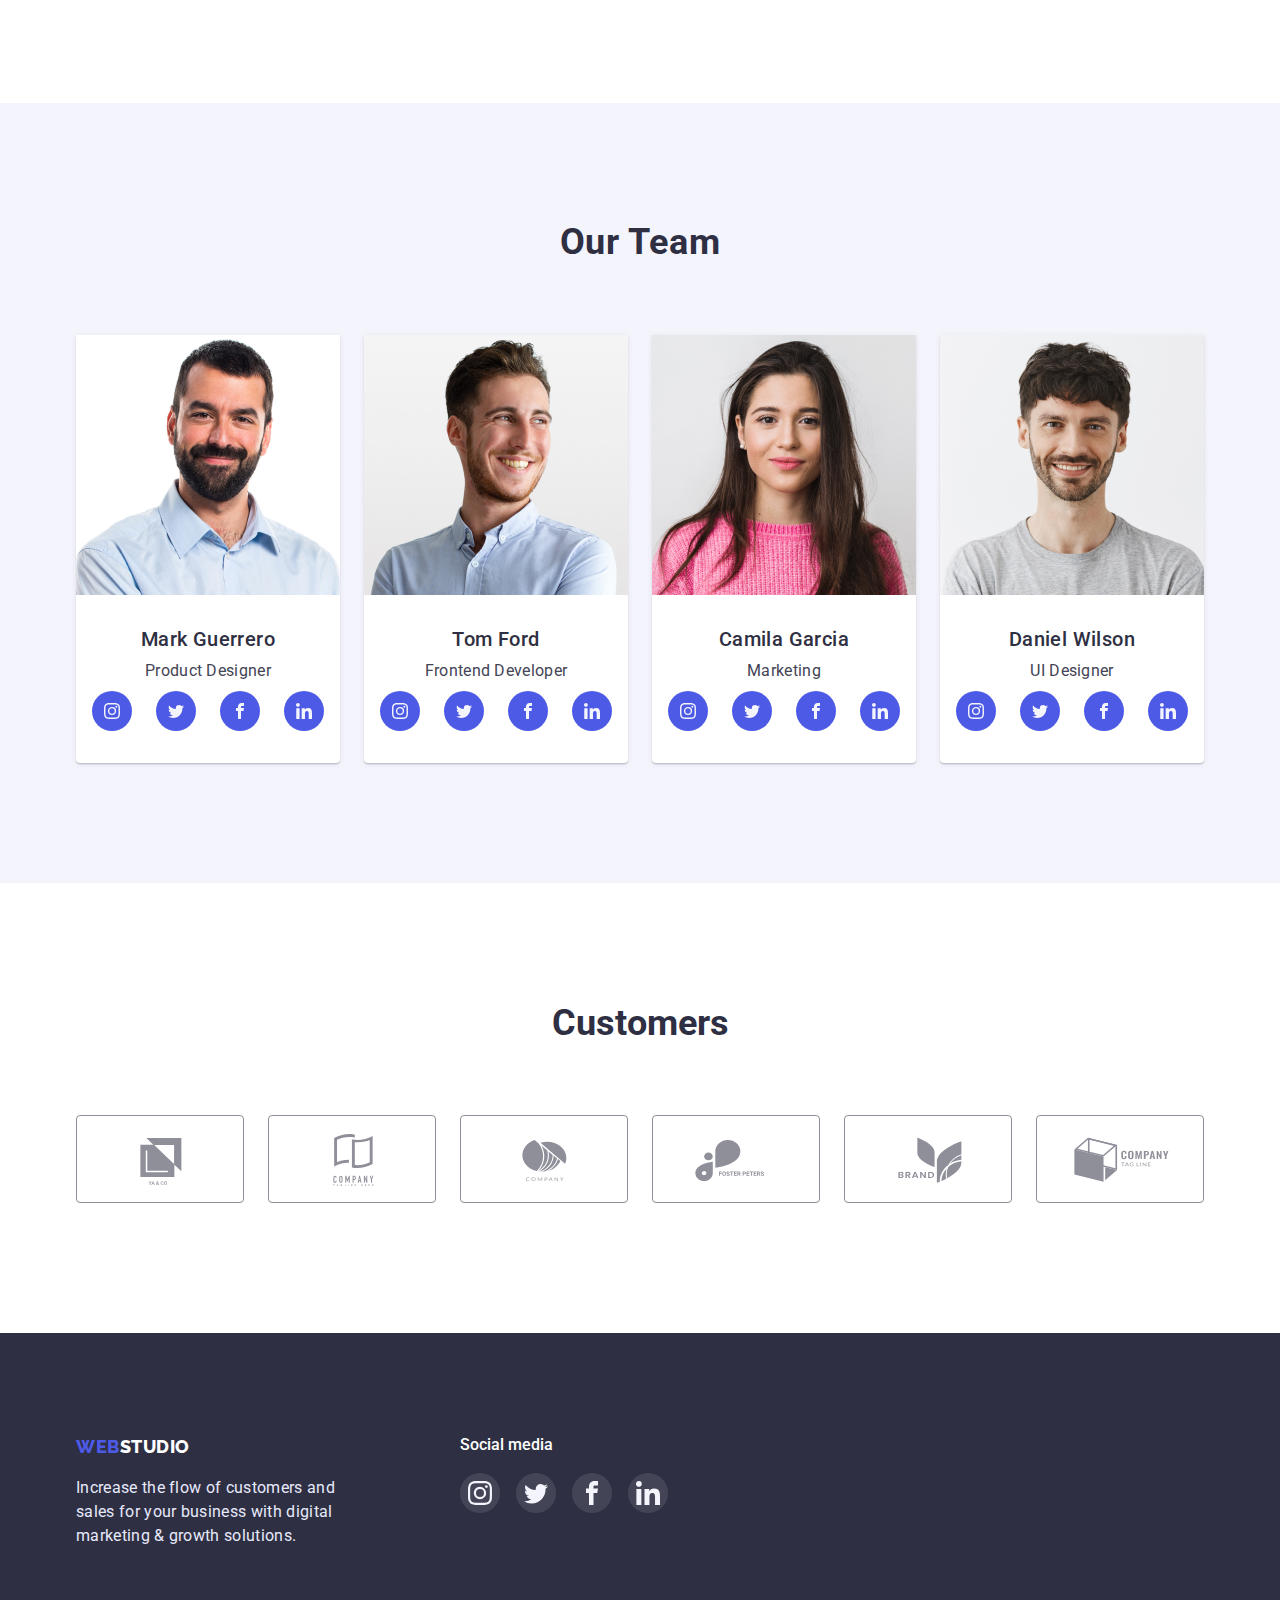
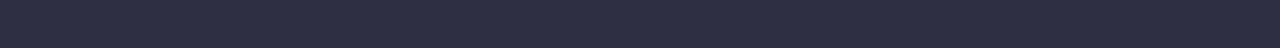
==== commit 2a8b8c23: "attempt 2" ====
--- a/index.html
+++ b/index.html
@@ -182,39 +182,36 @@
               <div class="team-card">
                 <h3 class="team-name">Mark Guerrero</h3>
                 <p class="team-desc">Product Designer</p>
-                <div class="trailing-icons">
-                  <ul class="social-media-row">
-                    <li>
-                      <a href="#" class="social-media">
-                        <svg width="16" height="16">
-                          <use href="./images/icons.svg#icon-instagram"></use>
-                        </svg>
-                      </a>
-                    </li>
-                    <li>
-                      <a href="#" class="social-media">
-                        <svg width="16" height="16">
-                          <use href="./images/icons.svg#icon-twitter"></use>
-                        </svg>
-                      </a>
-                    </li>
-                    <li>
-                      <a href="#" class="social-media">
-                        <svg width="16" height="16">
-                          <use href="./images/icons.svg#icon-facebook"></use>
-                        </svg>
-                      </a>
-                    </li>
-                    <li>
-                      <a href="#" class="social-media">
-                        <svg width="16" height="16">
-                          <use href="./images/icons.svg#icon-linkedin"></use>
-                        </svg>
-                      </a>
-                    </li>
-                  </ul>
-                </div>
-              </div>
+                <ul class="social-row">
+                  <li>
+                    <a href="#" class="social-item">
+                      <svg width="16" height="16">
+                        <use href="./images/icons.svg#icon-instagram"></use>
+                      </svg>
+                    </a>
+                  </li>
+                  <li>
+                    <a href="#" class="social-item">
+                      <svg width="16" height="16">
+                        <use href="./images/icons.svg#icon-twitter"></use>
+                      </svg>
+                    </a>
+                  </li>
+                  <li>
+                    <a href="#" class="social-item">
+                      <svg width="16" height="16">
+                        <use href="./images/icons.svg#icon-facebook"></use>
+                      </svg>
+                    </a>
+                  </li>
+                  <li>
+                    <a href="#" class="social-item">
+                      <svg width="16" height="16">
+                        <use href="./images/icons.svg#icon-linkedin"></use>
+                      </svg>
+                    </a>
+                  </li>
+                </ul>
             </li>
             <li class="team-member">
               <img
@@ -226,31 +223,30 @@
               <div class="team-card">
                 <h3 class="team-name">Tom Ford</h3>
                 <p class="team-desc">Frontend Developer</p>
-                <div class="trailing-icons">
-                  <ul class="social-media-row">
-                    <li>
-                      <a href="#" class="social-media">
+                  <ul class="social-row">
+                    <li>
+                      <a href="#" class="social-item">
                         <svg width="16" height="16">
                           <use href="./images/icons.svg#icon-instagram"></use>
                         </svg>
                       </a>
                     </li>
                     <li>
-                      <a href="#" class="social-media">
+                      <a href="#" class="social-item">
                         <svg width="16" height="16">
                           <use href="./images/icons.svg#icon-twitter"></use>
                         </svg>
                       </a>
                     </li>
                     <li>
-                      <a href="#" class="social-media">
+                      <a href="#" class="social-item">
                         <svg width="16" height="16">
                           <use href="./images/icons.svg#icon-facebook"></use>
                         </svg>
                       </a>
                     </li>
                     <li>
-                      <a href="#" class="social-media">
+                      <a href="#" class="social-item">
                         <svg width="16" height="16">
                           <use href="./images/icons.svg#icon-linkedin"></use>
                         </svg>
@@ -258,7 +254,6 @@
                     </li>
                   </ul>
                 </div>
-              </div>
             </li>
             <li class="team-member">
               <img
@@ -270,38 +265,36 @@
               <div class="team-card">
                 <h3 class="team-name">Camila Garcia</h3>
                 <p class="team-desc">Marketing</p>
-                <div class="trailing-icons">
-                  <ul class="social-media-row">
-                    <li>
-                      <a href="#" class="social-media">
+                  <ul class="social-row">
+                    <li>
+                      <a href="#" class="social-item">
                         <svg width="16" height="16">
                           <use href="./images/icons.svg#icon-instagram"></use>
                         </svg>
                       </a>
                     </li>
                     <li>
-                      <a href="#" class="social-media">
+                      <a href="#" class="social-item">
                         <svg width="16" height="16">
                           <use href="./images/icons.svg#icon-twitter"></use>
                         </svg>
                       </a>
                     </li>
                     <li>
-                      <a href="#" class="social-media">
+                      <a href="#" class="social-item">
                         <svg width="16" height="16">
                           <use href="./images/icons.svg#icon-facebook"></use>
                         </svg>
                       </a>
                     </li>
                     <li>
-                      <a href="#" class="social-media">
+                      <a href="#" class="social-item">
                         <svg width="16" height="16">
                           <use href="./images/icons.svg#icon-linkedin"></use>
                         </svg>
                       </a>
                     </li>
                   </ul>
-                </div>
               </div>
             </li>
             <li class="team-member">
@@ -314,31 +307,30 @@
               <div class="team-card">
                 <h3 class="team-name">Daniel Wilson</h3>
                 <p class="team-desc">UI Designer</p>
-                <div class="trailing-icons">
-                  <ul class="social-media-row">
-                    <li>
-                      <a href="#" class="social-media">
+                  <ul class="social-row">
+                    <li>
+                      <a href="#" class="social-item">
                         <svg width="16" height="16">
                           <use href="./images/icons.svg#icon-instagram"></use>
                         </svg>
                       </a>
                     </li>
                     <li>
-                      <a href="#" class="social-media">
+                      <a href="#" class="social-item">
                         <svg width="16" height="16">
                           <use href="./images/icons.svg#icon-twitter"></use>
                         </svg>
                       </a>
                     </li>
                     <li>
-                      <a href="#" class="social-media">
+                      <a href="#" class="social-item">
                         <svg width="16" height="16">
                           <use href="./images/icons.svg#icon-facebook"></use>
                         </svg>
                       </a>
                     </li>
                     <li>
-                      <a href="#" class="social-media">
+                      <a href="#" class="social-item">
                         <svg width="16" height="16">
                           <use href="./images/icons.svg#icon-linkedin"></use>
                         </svg>
@@ -346,7 +338,6 @@
                     </li>
                   </ul>
                 </div>
-              </div>
             </li>
           </ul>
         </div>
@@ -415,9 +406,8 @@
           </p>
         </div>
         <div class="media-footer">
-          <h3 class="media-title">Social media</h3>
-          <div class="trailing-icons-footer">
-            <ul class="footer-media-row">
+          <p class="media-title">Social media</p>
+            <ul class="footer-media">
               <li>
                 <a href="#" class="social-media-footer">
                   <svg width="24" height="24">
@@ -441,7 +431,7 @@
               </li>
               <li>
                 <a href="#" class="social-media-footer">
-                  <svg width="16" height="16">
+                  <svg width="24" height="24">
                     <use href="./images/icons.svg#icon-linkedin"></use>
                   </svg>
                 </a>
@@ -449,7 +439,6 @@
             </ul>
           </div>
         </div>
-      </div>
     </footer>
   </body>
 </html>
--- a/css/styles.css
+++ b/css/styles.css
@@ -80,8 +80,6 @@
 /* HEADER(NAV) STYLES */
 header {
   border-bottom: solid 1px var(--cornflower);
-  box-shadow: 0px 2px 1px rgba(46, 47, 66, 0.08),
-    0px 1px 1px rgba(46, 47, 66, 0.16), 0px 1px 6px rgba(46, 47, 66, 0.08);
 }
 .main-nav {
   display: flex;
@@ -146,6 +144,8 @@
 /* SOLUTIONS STYLES */
 
 .solutions {
+  max-width: 1440px;
+  margin: 0 auto;
   background-color: var(--dark-theme);
   text-align: center;
   padding-top: 188px;
@@ -158,7 +158,6 @@
       rgba(46, 47, 66, 0.7)
     ),
     url(../images/hero-background.png);
-  box-shadow: 0px 4px 4px rgba(0, 0, 0, 0.25), 0px 4px 4px rgba(0, 0, 0, 0.25);
 }
 
 .solutions-title {
@@ -207,7 +206,7 @@
 }
 
 .features-icon {
-  border-radius: 5px;
+  border-radius: 4px;
   margin-bottom: 8px;
   display: flex;
   align-items: center;
@@ -249,7 +248,6 @@
 }
 .team-members {
   display: flex;
-  flex-wrap: wrap;
 }
 .team-title {
   margin-top: 0;
@@ -276,6 +274,7 @@
   border-radius: 0px 0px 4px 4px;
 }
 .team-name {
+  font-weight: 500;
   margin-bottom: 8px;
   font-size: 20px;
   line-height: 1.2;
@@ -291,14 +290,14 @@
   letter-spacing: 0.02em;
   color: var(--main-text-color);
 }
-.social-media-row {
-  display: flex;
-  align-items: center;
-  justify-content: space-between;
+.social-row {
+  margin-top: 8px;
+  display: flex;
+  align-items: center;
+  justify-content: center;
   gap: 24px;
-  padding: 8px 16px 0 16px;
-}
-.social-media {
+}
+.social-item {
   display: flex;
   align-items: center;
   justify-content: center;
@@ -308,7 +307,7 @@
   background-color: var(--brand-color);
   fill: var(--light-background);
 }
-.social-media:hover {
+.social-media:is(:hover, :focus) {
   background-color: var(--pressed-state);
 }
 /* CUSTOMERS SECTION */
@@ -386,21 +385,19 @@
   display: flex;
 }
 .media-title {
-  color: var(--accent);
+  color: var(--body-background);
   font-weight: 500;
   line-height: 1.5;
 }
 
 .media-footer {
-  text-align: left;
   margin-left: 120px;
 }
 
-.footer-media-row {
-  padding-top: 16px;
-  display: flex;
-  align-items: center;
-  justify-content: space-between;
+.footer-media {
+  margin-top: 16px;
+  display: flex;
+  align-items: center;
   gap: 16px;
 }
 
@@ -415,7 +412,7 @@
   fill: var(--light-background);
 }
 
-.social-media-footer:is(:after, :hover) {
+.social-media-footer:is(:focus, :hover) {
   background-color: var(--success-theme);
 }
 /* portfolio.html STYLES START*/
@@ -427,11 +424,6 @@
   display: flex;
   justify-content: center;
   margin-bottom: 70px;
-  font-family: var(--main-font);
-  font-style: normal;
-  font-weight: 500;
-  font-size: 16px;
-  line-height: 1.5;
 }
 .filter-list .filter-item:not(:first-child) {
   margin-left: 24px;
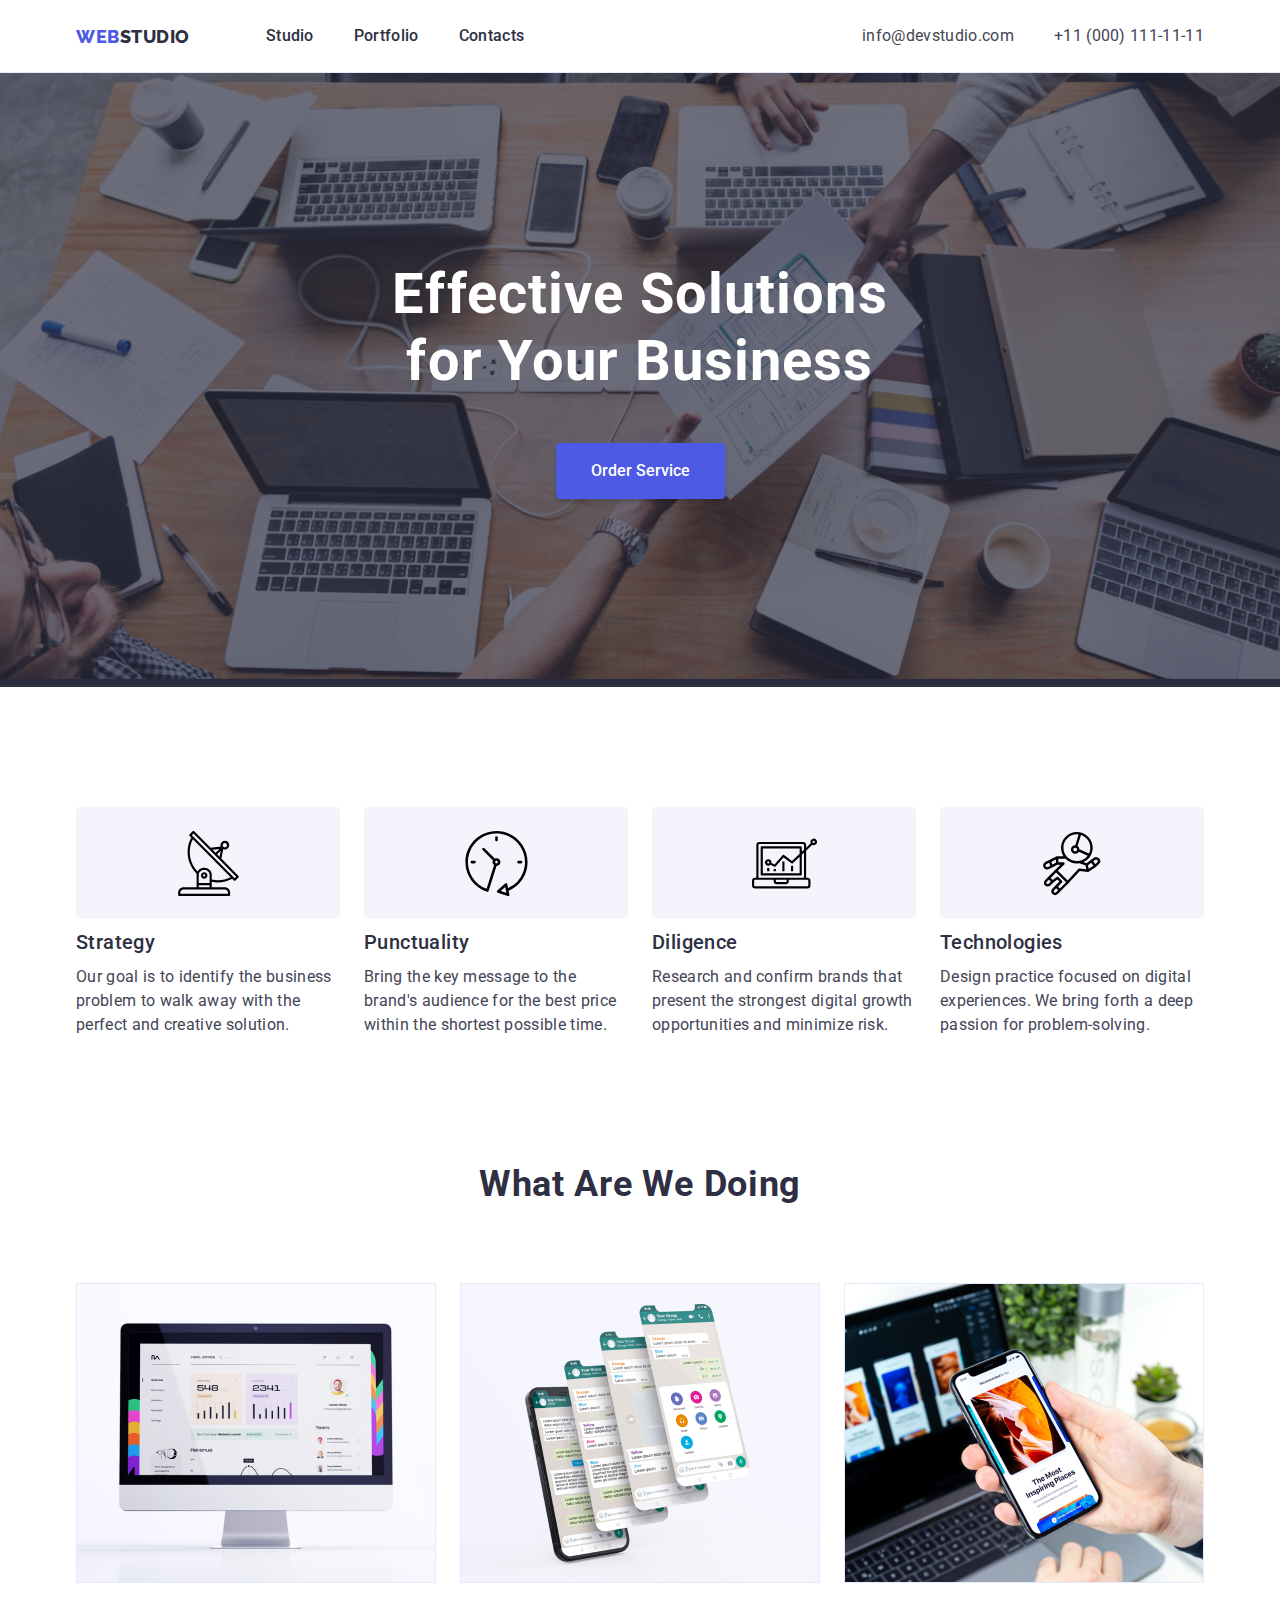
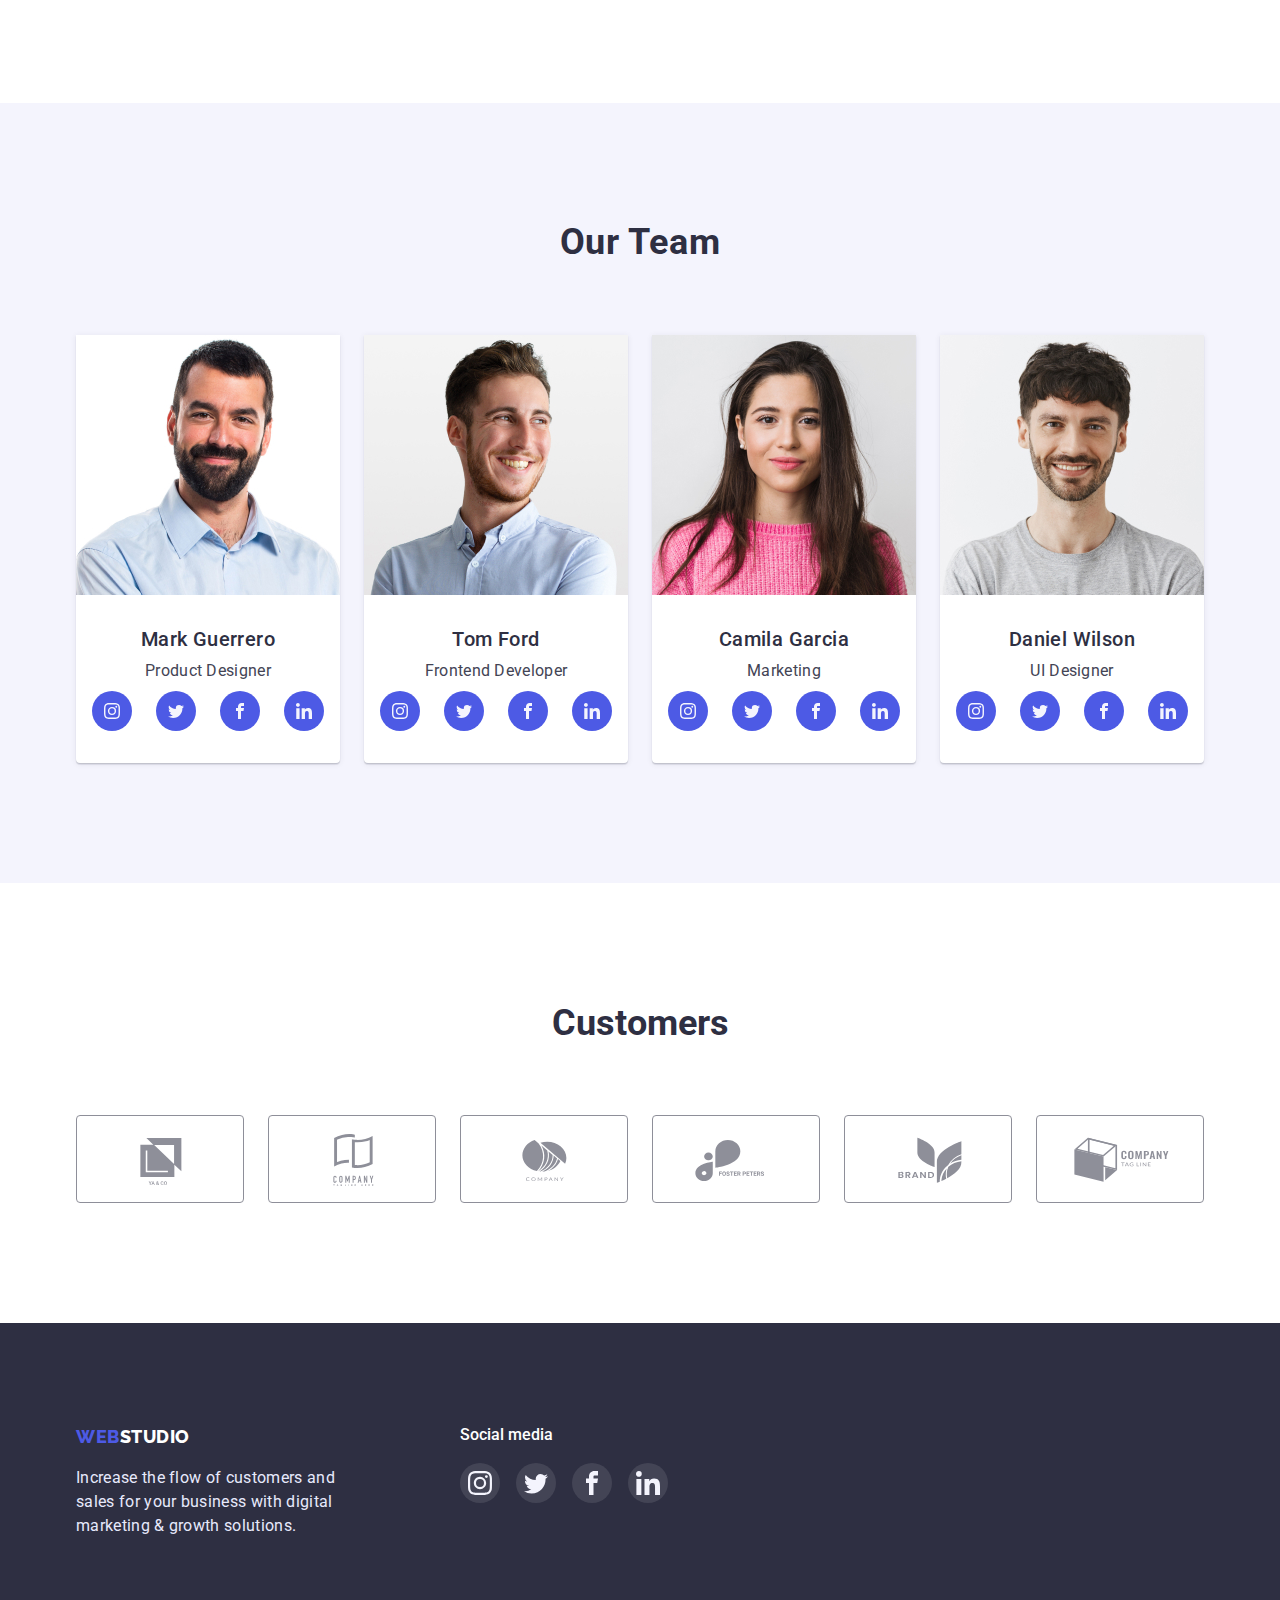
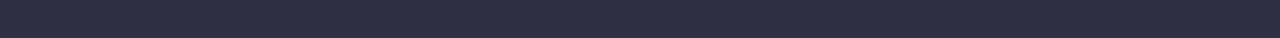
==== commit 05a60a8e: "final corrections" ====
--- a/index.html
+++ b/index.html
@@ -212,7 +212,9 @@
                     </a>
                   </li>
                 </ul>
-            </li>
+              </div>
+            </li>
+
             <li class="team-member">
               <img
                 width="264"
@@ -223,37 +225,37 @@
               <div class="team-card">
                 <h3 class="team-name">Tom Ford</h3>
                 <p class="team-desc">Frontend Developer</p>
-                  <ul class="social-row">
-                    <li>
-                      <a href="#" class="social-item">
-                        <svg width="16" height="16">
-                          <use href="./images/icons.svg#icon-instagram"></use>
-                        </svg>
-                      </a>
-                    </li>
-                    <li>
-                      <a href="#" class="social-item">
-                        <svg width="16" height="16">
-                          <use href="./images/icons.svg#icon-twitter"></use>
-                        </svg>
-                      </a>
-                    </li>
-                    <li>
-                      <a href="#" class="social-item">
-                        <svg width="16" height="16">
-                          <use href="./images/icons.svg#icon-facebook"></use>
-                        </svg>
-                      </a>
-                    </li>
-                    <li>
-                      <a href="#" class="social-item">
-                        <svg width="16" height="16">
-                          <use href="./images/icons.svg#icon-linkedin"></use>
-                        </svg>
-                      </a>
-                    </li>
-                  </ul>
-                </div>
+                <ul class="social-row">
+                  <li>
+                    <a href="#" class="social-item">
+                      <svg width="16" height="16">
+                        <use href="./images/icons.svg#icon-instagram"></use>
+                      </svg>
+                    </a>
+                  </li>
+                  <li>
+                    <a href="#" class="social-item">
+                      <svg width="16" height="16">
+                        <use href="./images/icons.svg#icon-twitter"></use>
+                      </svg>
+                    </a>
+                  </li>
+                  <li>
+                    <a href="#" class="social-item">
+                      <svg width="16" height="16">
+                        <use href="./images/icons.svg#icon-facebook"></use>
+                      </svg>
+                    </a>
+                  </li>
+                  <li>
+                    <a href="#" class="social-item">
+                      <svg width="16" height="16">
+                        <use href="./images/icons.svg#icon-linkedin"></use>
+                      </svg>
+                    </a>
+                  </li>
+                </ul>
+              </div>
             </li>
             <li class="team-member">
               <img
@@ -265,36 +267,36 @@
               <div class="team-card">
                 <h3 class="team-name">Camila Garcia</h3>
                 <p class="team-desc">Marketing</p>
-                  <ul class="social-row">
-                    <li>
-                      <a href="#" class="social-item">
-                        <svg width="16" height="16">
-                          <use href="./images/icons.svg#icon-instagram"></use>
-                        </svg>
-                      </a>
-                    </li>
-                    <li>
-                      <a href="#" class="social-item">
-                        <svg width="16" height="16">
-                          <use href="./images/icons.svg#icon-twitter"></use>
-                        </svg>
-                      </a>
-                    </li>
-                    <li>
-                      <a href="#" class="social-item">
-                        <svg width="16" height="16">
-                          <use href="./images/icons.svg#icon-facebook"></use>
-                        </svg>
-                      </a>
-                    </li>
-                    <li>
-                      <a href="#" class="social-item">
-                        <svg width="16" height="16">
-                          <use href="./images/icons.svg#icon-linkedin"></use>
-                        </svg>
-                      </a>
-                    </li>
-                  </ul>
+                <ul class="social-row">
+                  <li>
+                    <a href="#" class="social-item">
+                      <svg width="16" height="16">
+                        <use href="./images/icons.svg#icon-instagram"></use>
+                      </svg>
+                    </a>
+                  </li>
+                  <li>
+                    <a href="#" class="social-item">
+                      <svg width="16" height="16">
+                        <use href="./images/icons.svg#icon-twitter"></use>
+                      </svg>
+                    </a>
+                  </li>
+                  <li>
+                    <a href="#" class="social-item">
+                      <svg width="16" height="16">
+                        <use href="./images/icons.svg#icon-facebook"></use>
+                      </svg>
+                    </a>
+                  </li>
+                  <li>
+                    <a href="#" class="social-item">
+                      <svg width="16" height="16">
+                        <use href="./images/icons.svg#icon-linkedin"></use>
+                      </svg>
+                    </a>
+                  </li>
+                </ul>
               </div>
             </li>
             <li class="team-member">
@@ -307,37 +309,37 @@
               <div class="team-card">
                 <h3 class="team-name">Daniel Wilson</h3>
                 <p class="team-desc">UI Designer</p>
-                  <ul class="social-row">
-                    <li>
-                      <a href="#" class="social-item">
-                        <svg width="16" height="16">
-                          <use href="./images/icons.svg#icon-instagram"></use>
-                        </svg>
-                      </a>
-                    </li>
-                    <li>
-                      <a href="#" class="social-item">
-                        <svg width="16" height="16">
-                          <use href="./images/icons.svg#icon-twitter"></use>
-                        </svg>
-                      </a>
-                    </li>
-                    <li>
-                      <a href="#" class="social-item">
-                        <svg width="16" height="16">
-                          <use href="./images/icons.svg#icon-facebook"></use>
-                        </svg>
-                      </a>
-                    </li>
-                    <li>
-                      <a href="#" class="social-item">
-                        <svg width="16" height="16">
-                          <use href="./images/icons.svg#icon-linkedin"></use>
-                        </svg>
-                      </a>
-                    </li>
-                  </ul>
-                </div>
+                <ul class="social-row">
+                  <li>
+                    <a href="#" class="social-item">
+                      <svg width="16" height="16">
+                        <use href="./images/icons.svg#icon-instagram"></use>
+                      </svg>
+                    </a>
+                  </li>
+                  <li>
+                    <a href="#" class="social-item">
+                      <svg width="16" height="16">
+                        <use href="./images/icons.svg#icon-twitter"></use>
+                      </svg>
+                    </a>
+                  </li>
+                  <li>
+                    <a href="#" class="social-item">
+                      <svg width="16" height="16">
+                        <use href="./images/icons.svg#icon-facebook"></use>
+                      </svg>
+                    </a>
+                  </li>
+                  <li>
+                    <a href="#" class="social-item">
+                      <svg width="16" height="16">
+                        <use href="./images/icons.svg#icon-linkedin"></use>
+                      </svg>
+                    </a>
+                  </li>
+                </ul>
+              </div>
             </li>
           </ul>
         </div>
@@ -407,38 +409,38 @@
         </div>
         <div class="media-footer">
           <p class="media-title">Social media</p>
-            <ul class="footer-media">
-              <li>
-                <a href="#" class="social-media-footer">
-                  <svg width="24" height="24">
-                    <use href="./images/icons.svg#icon-instagram"></use>
-                  </svg>
-                </a>
-              </li>
-              <li>
-                <a href="#" class="social-media-footer">
-                  <svg width="24" height="24">
-                    <use href="./images/icons.svg#icon-twitter"></use>
-                  </svg>
-                </a>
-              </li>
-              <li>
-                <a href="#" class="social-media-footer">
-                  <svg width="24" height="24">
-                    <use href="./images/icons.svg#icon-facebook"></use>
-                  </svg>
-                </a>
-              </li>
-              <li>
-                <a href="#" class="social-media-footer">
-                  <svg width="24" height="24">
-                    <use href="./images/icons.svg#icon-linkedin"></use>
-                  </svg>
-                </a>
-              </li>
-            </ul>
-          </div>
-        </div>
+          <ul class="footer-media">
+            <li>
+              <a href="#" class="social-media-footer">
+                <svg width="24" height="24">
+                  <use href="./images/icons.svg#icon-instagram"></use>
+                </svg>
+              </a>
+            </li>
+            <li>
+              <a href="#" class="social-media-footer">
+                <svg width="24" height="24">
+                  <use href="./images/icons.svg#icon-twitter"></use>
+                </svg>
+              </a>
+            </li>
+            <li>
+              <a href="#" class="social-media-footer">
+                <svg width="24" height="24">
+                  <use href="./images/icons.svg#icon-facebook"></use>
+                </svg>
+              </a>
+            </li>
+            <li>
+              <a href="#" class="social-media-footer">
+                <svg width="24" height="24">
+                  <use href="./images/icons.svg#icon-linkedin"></use>
+                </svg>
+              </a>
+            </li>
+          </ul>
+        </div>
+      </div>
     </footer>
   </body>
 </html>
--- a/css/styles.css
+++ b/css/styles.css
@@ -307,13 +307,13 @@
   background-color: var(--brand-color);
   fill: var(--light-background);
 }
-.social-media:is(:hover, :focus) {
+.social-item:is(:hover, :focus) {
   background-color: var(--pressed-state);
 }
 /* CUSTOMERS SECTION */
 .customers {
   padding-top: 120px;
-  padding-bottom: 130px;
+  padding-bottom: 120px;
   text-align: center;
 }
 
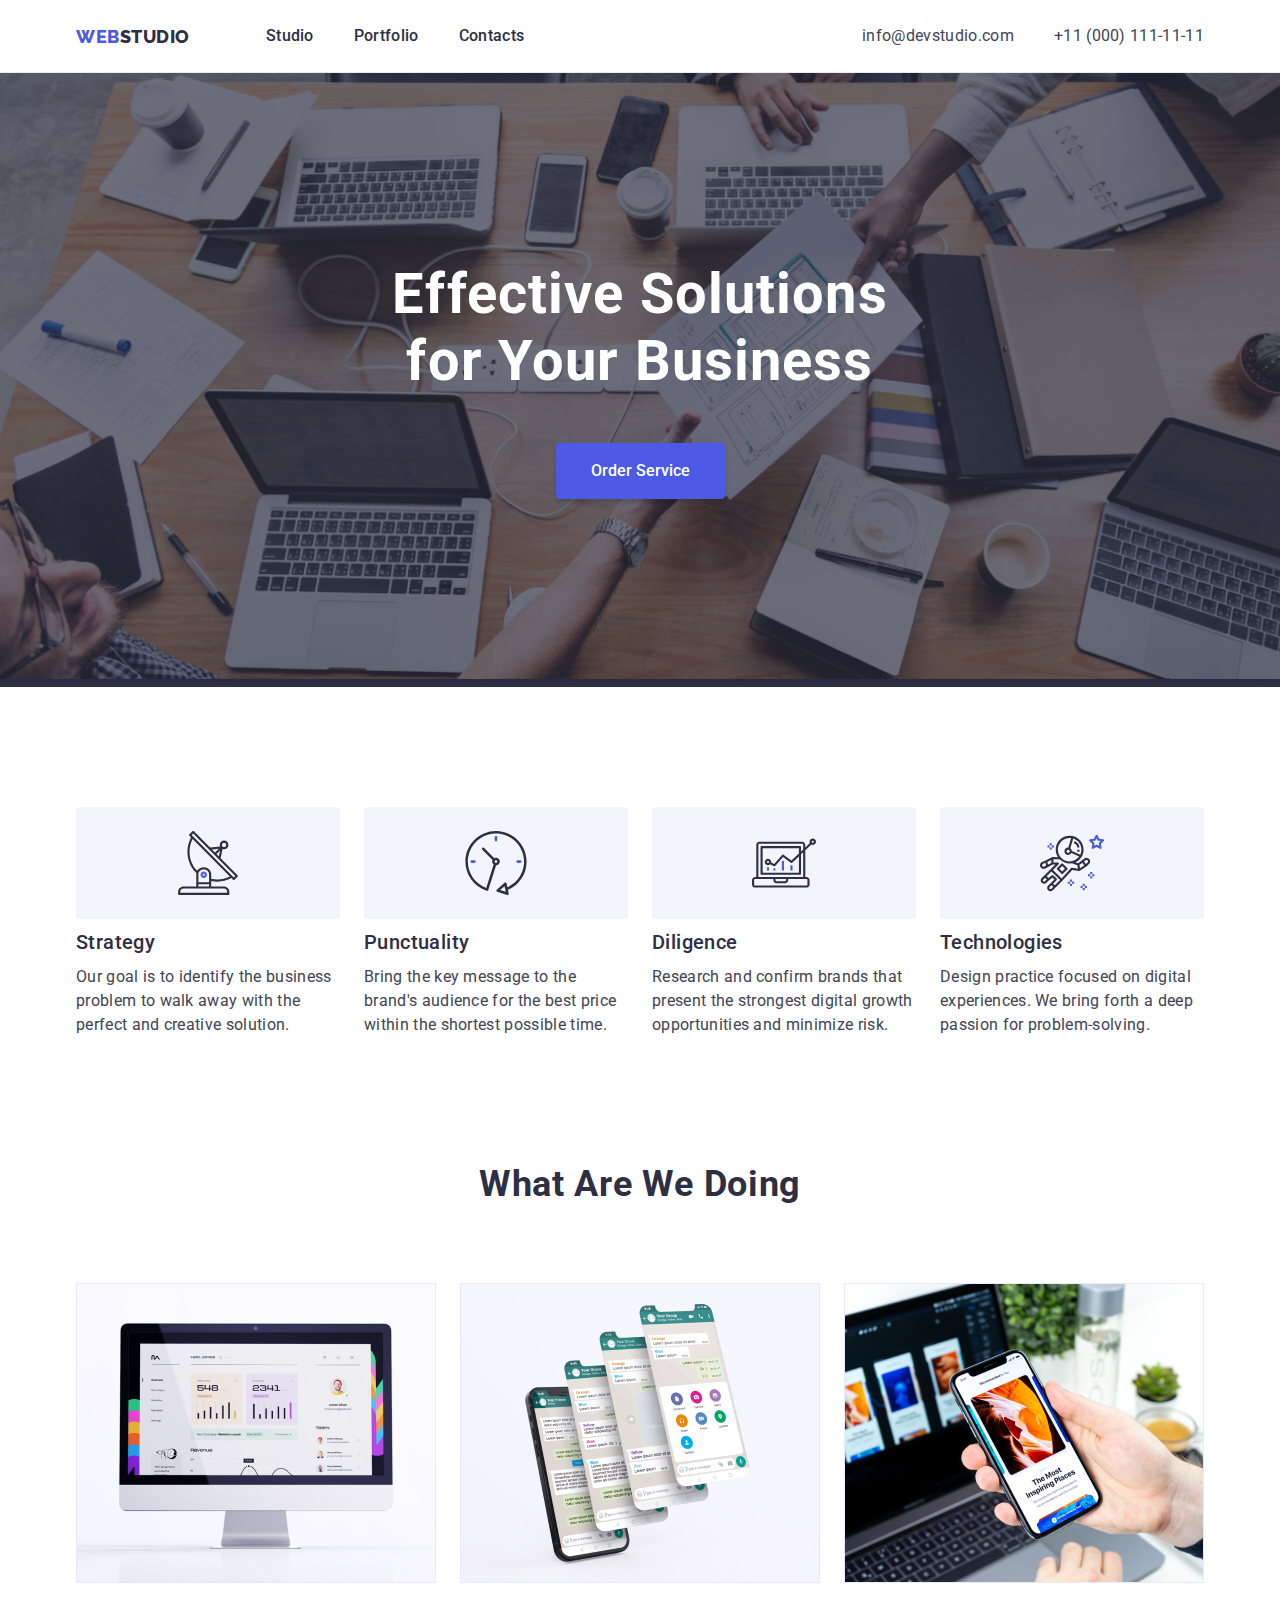
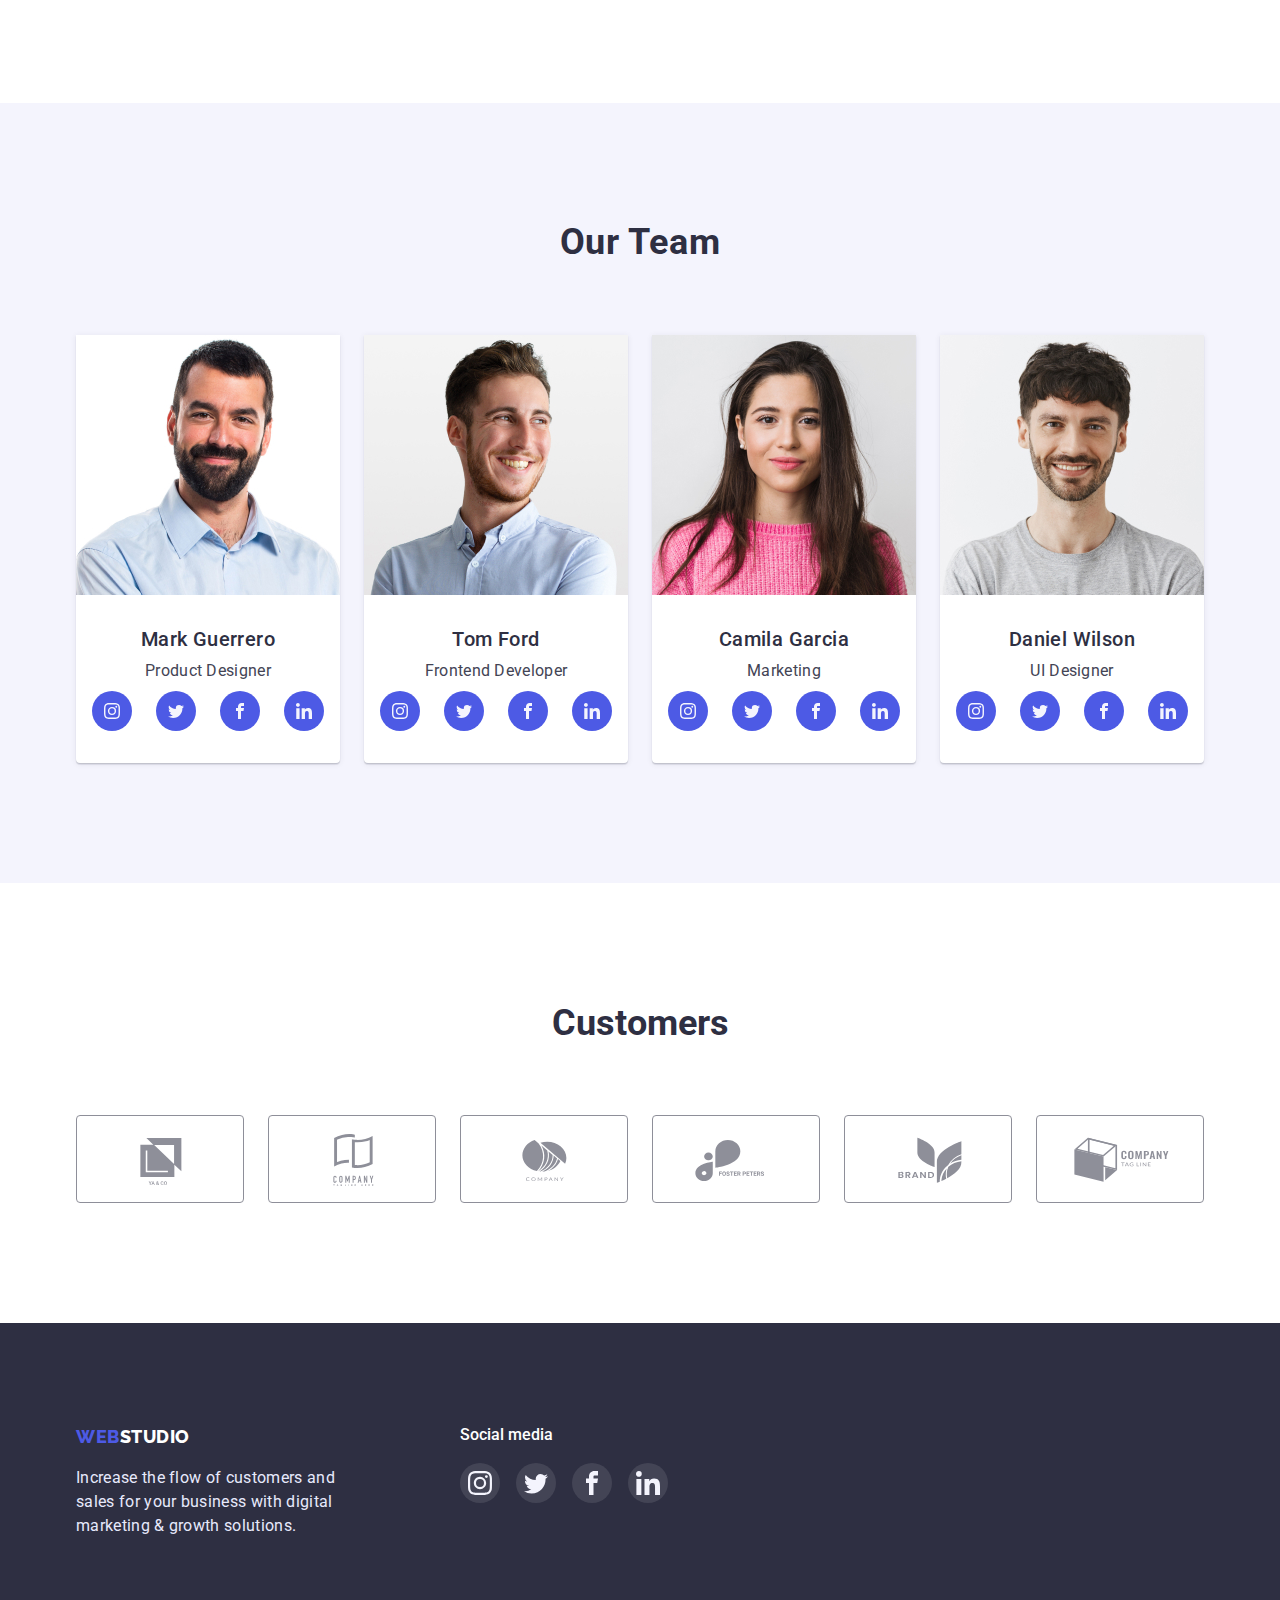
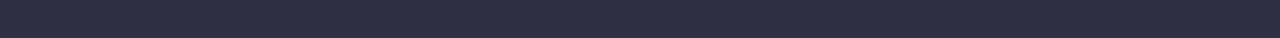
==== commit 58374a63: "final corrections #2" ====
--- a/index.html
+++ b/index.html
@@ -68,8 +68,8 @@
               <div class="features-icon">
                 <svg
                   class="feature-icon"
-                  width="65"
-                  height="65
+                  width="64"
+                  height="64
                 "
                 >
                   <use href=".//images/icons.svg#icon-antenna"></use>
@@ -85,8 +85,8 @@
               <div class="features-icon">
                 <svg
                   class="feature-icon"
-                  width="65"
-                  height="65
+                  width="64"
+                  height="64
                 "
                 >
                   <use href=".//images/icons.svg#icon-clock"></use>
@@ -102,8 +102,8 @@
               <div class="features-icon">
                 <svg
                   class="feature-icon"
-                  width="65"
-                  height="65
+                  width="64"
+                  height="64
                 "
                 >
                   <use href=".//images/icons.svg#icon-diagram"></use>
@@ -119,8 +119,8 @@
               <div class="features-icon">
                 <svg
                   class="feature-icon"
-                  width="65"
-                  height="65
+                  width="64"
+                  height="64
                 "
                 >
                   <use href=".//images/icons.svg#icon-space"></use>
